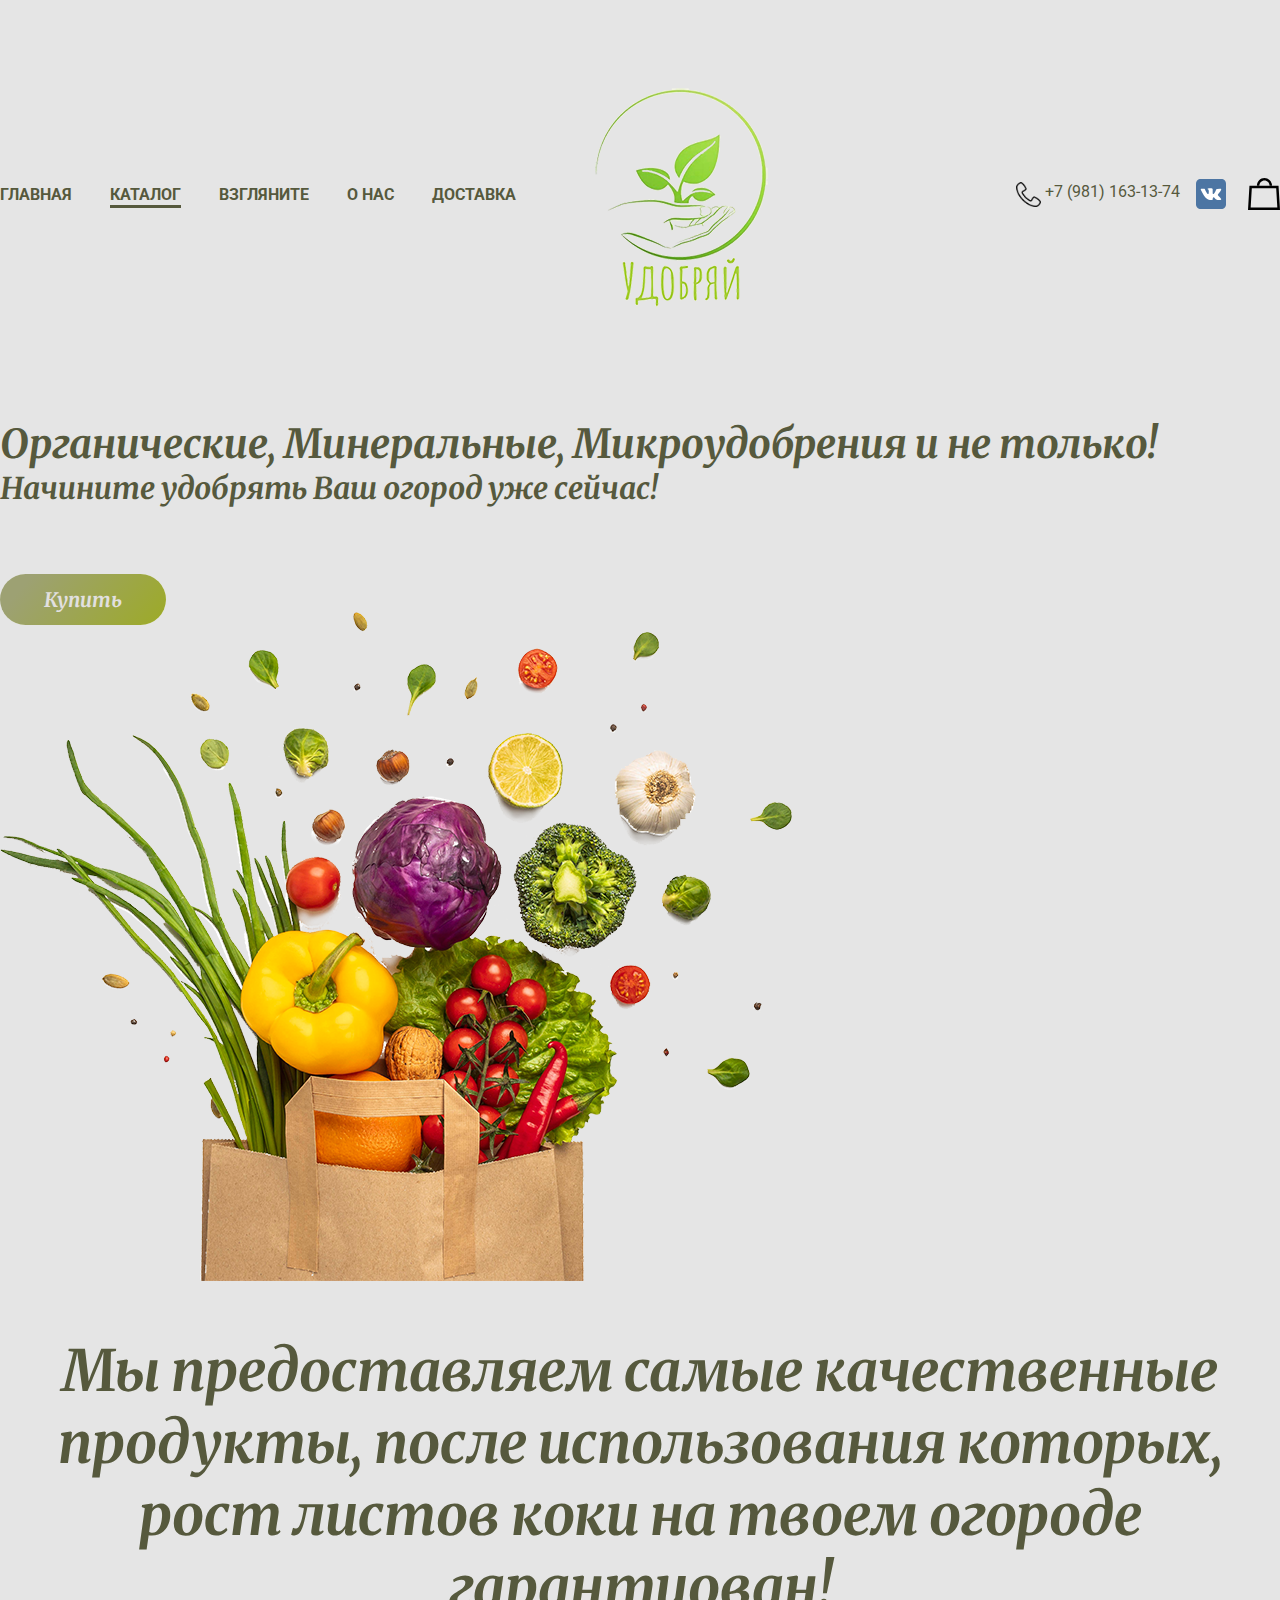
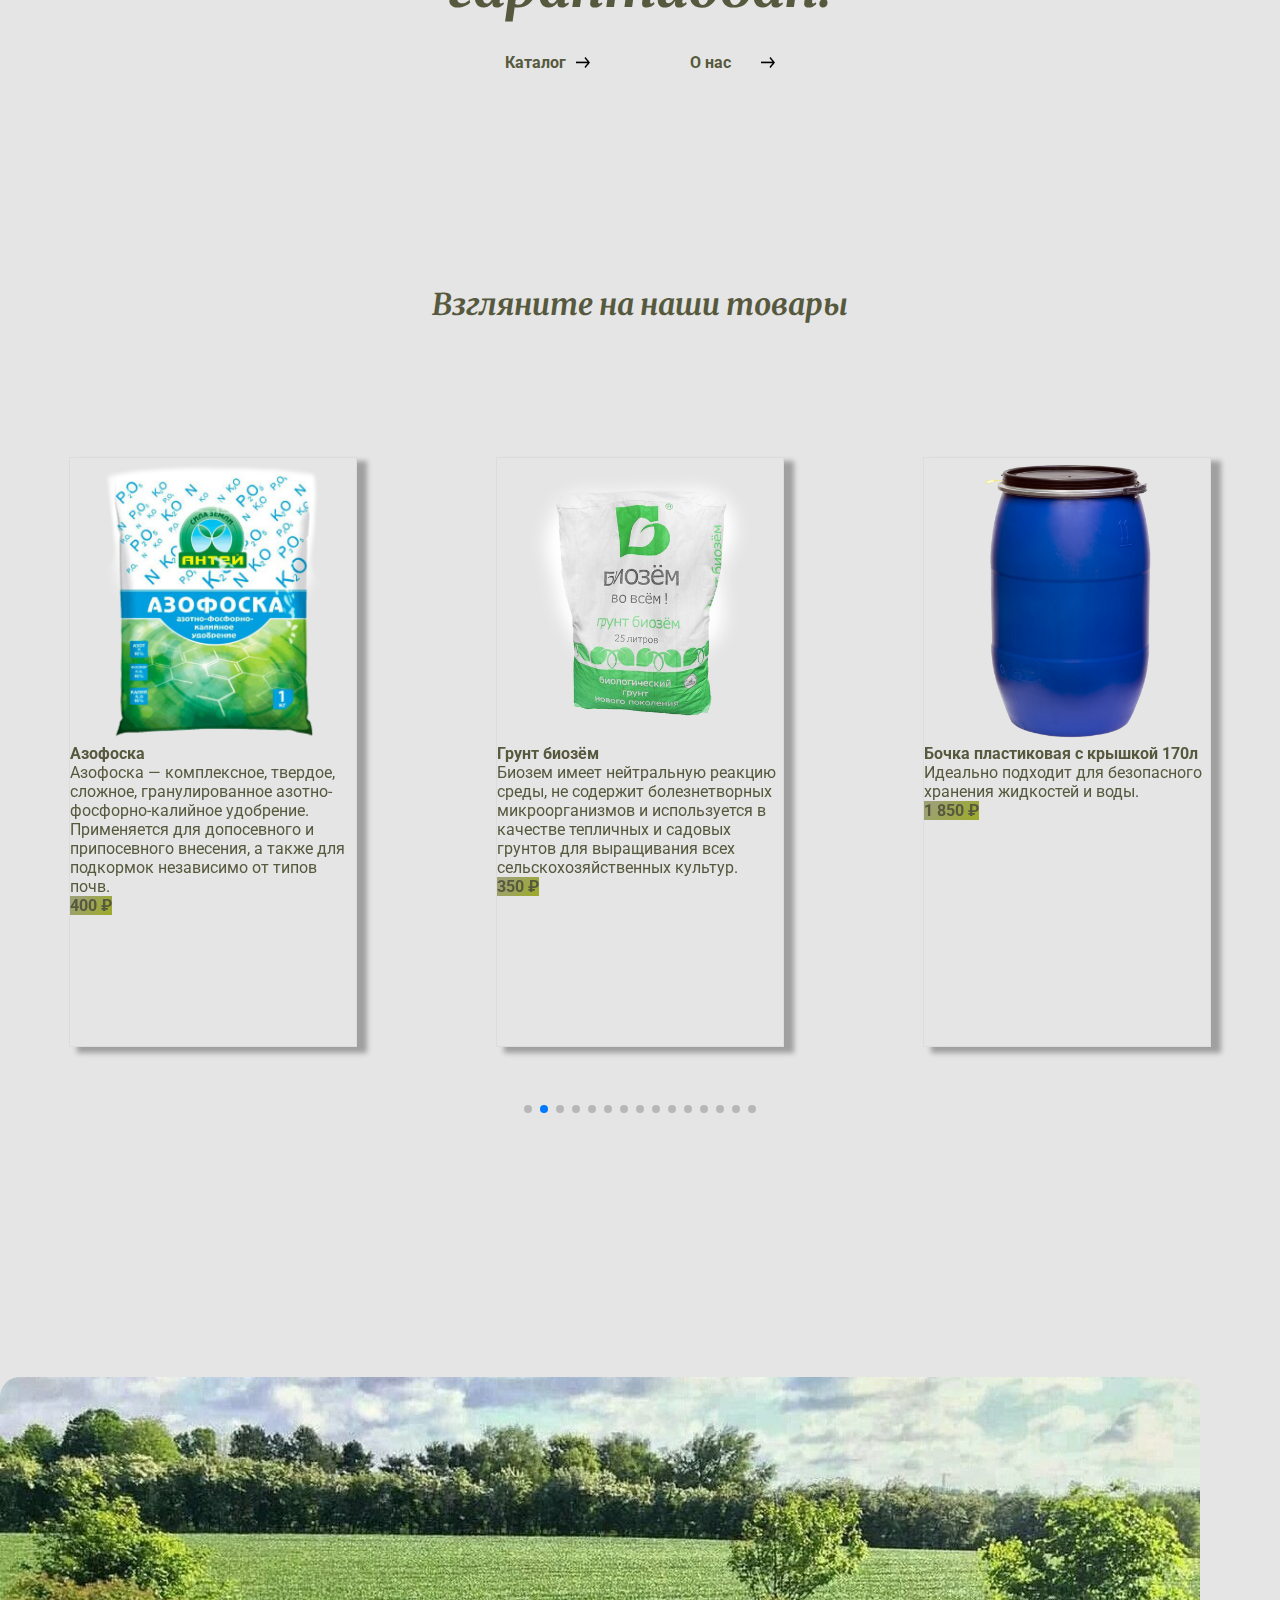
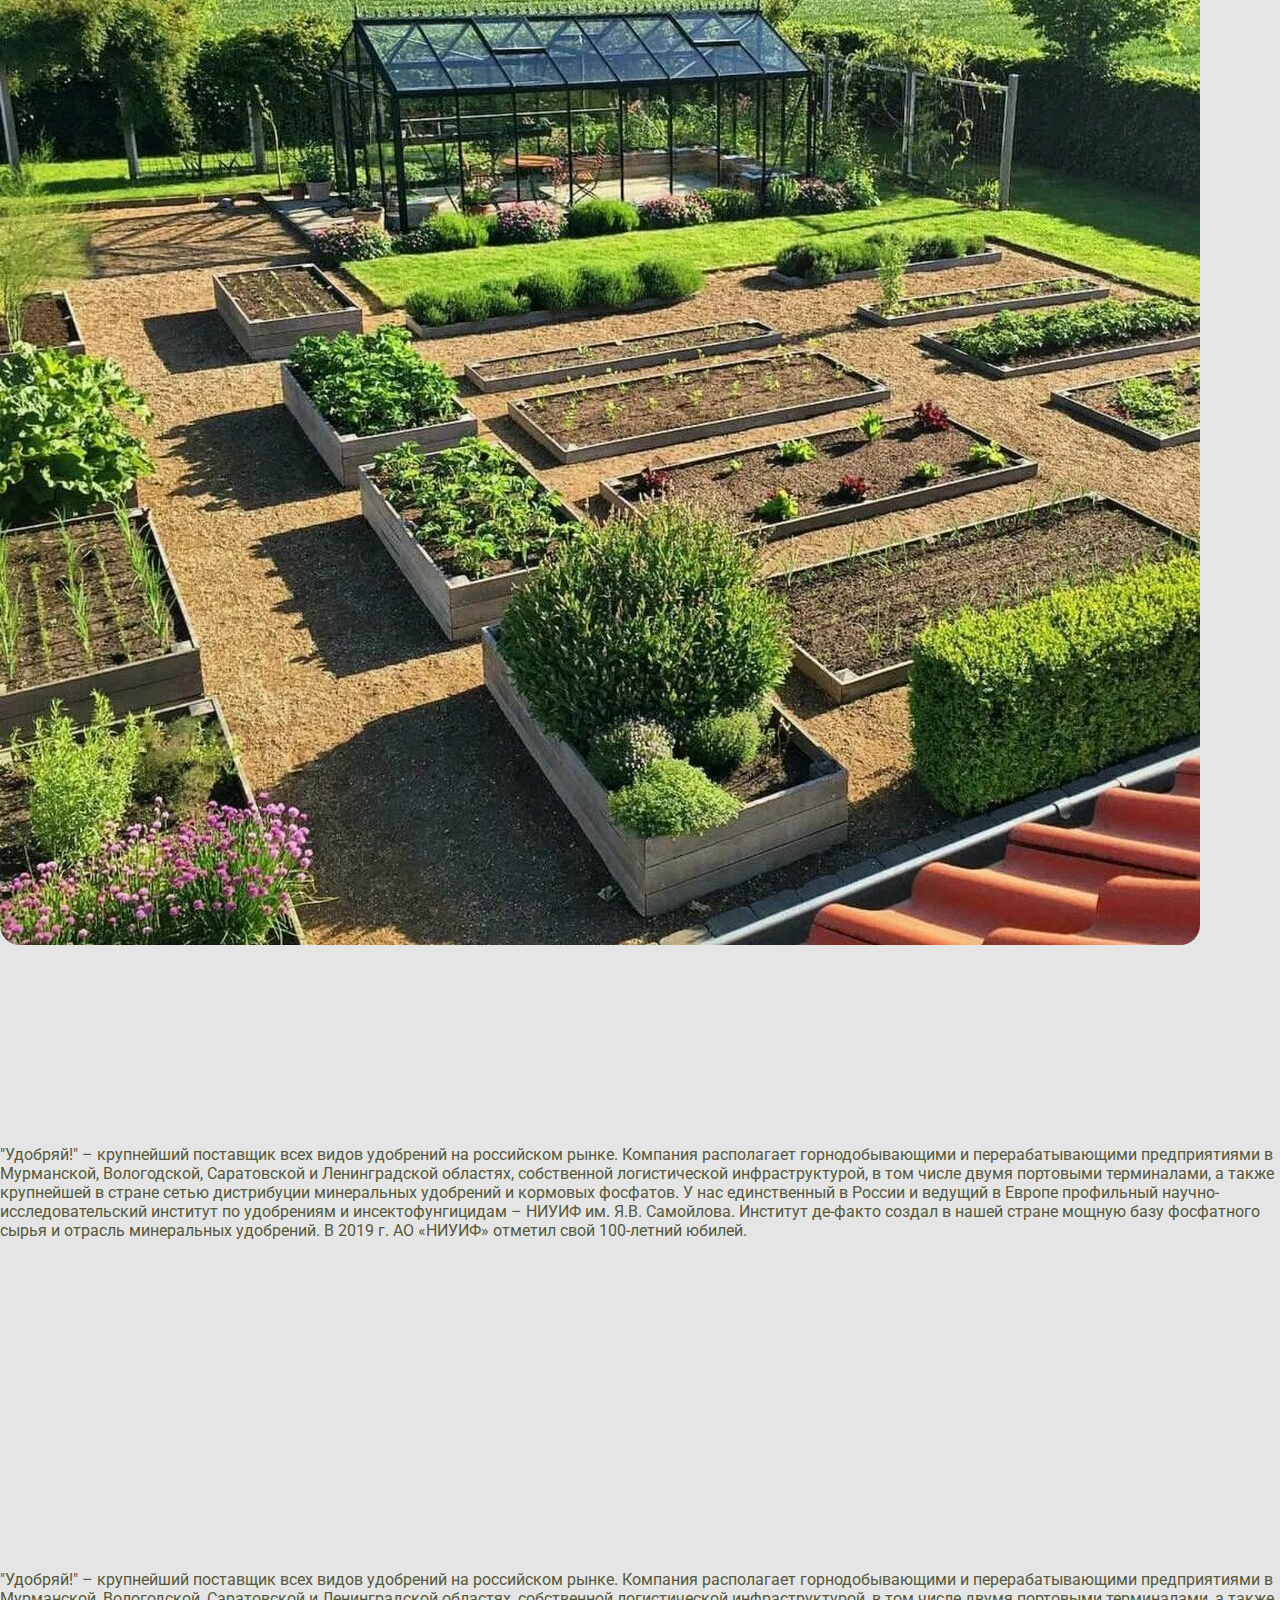
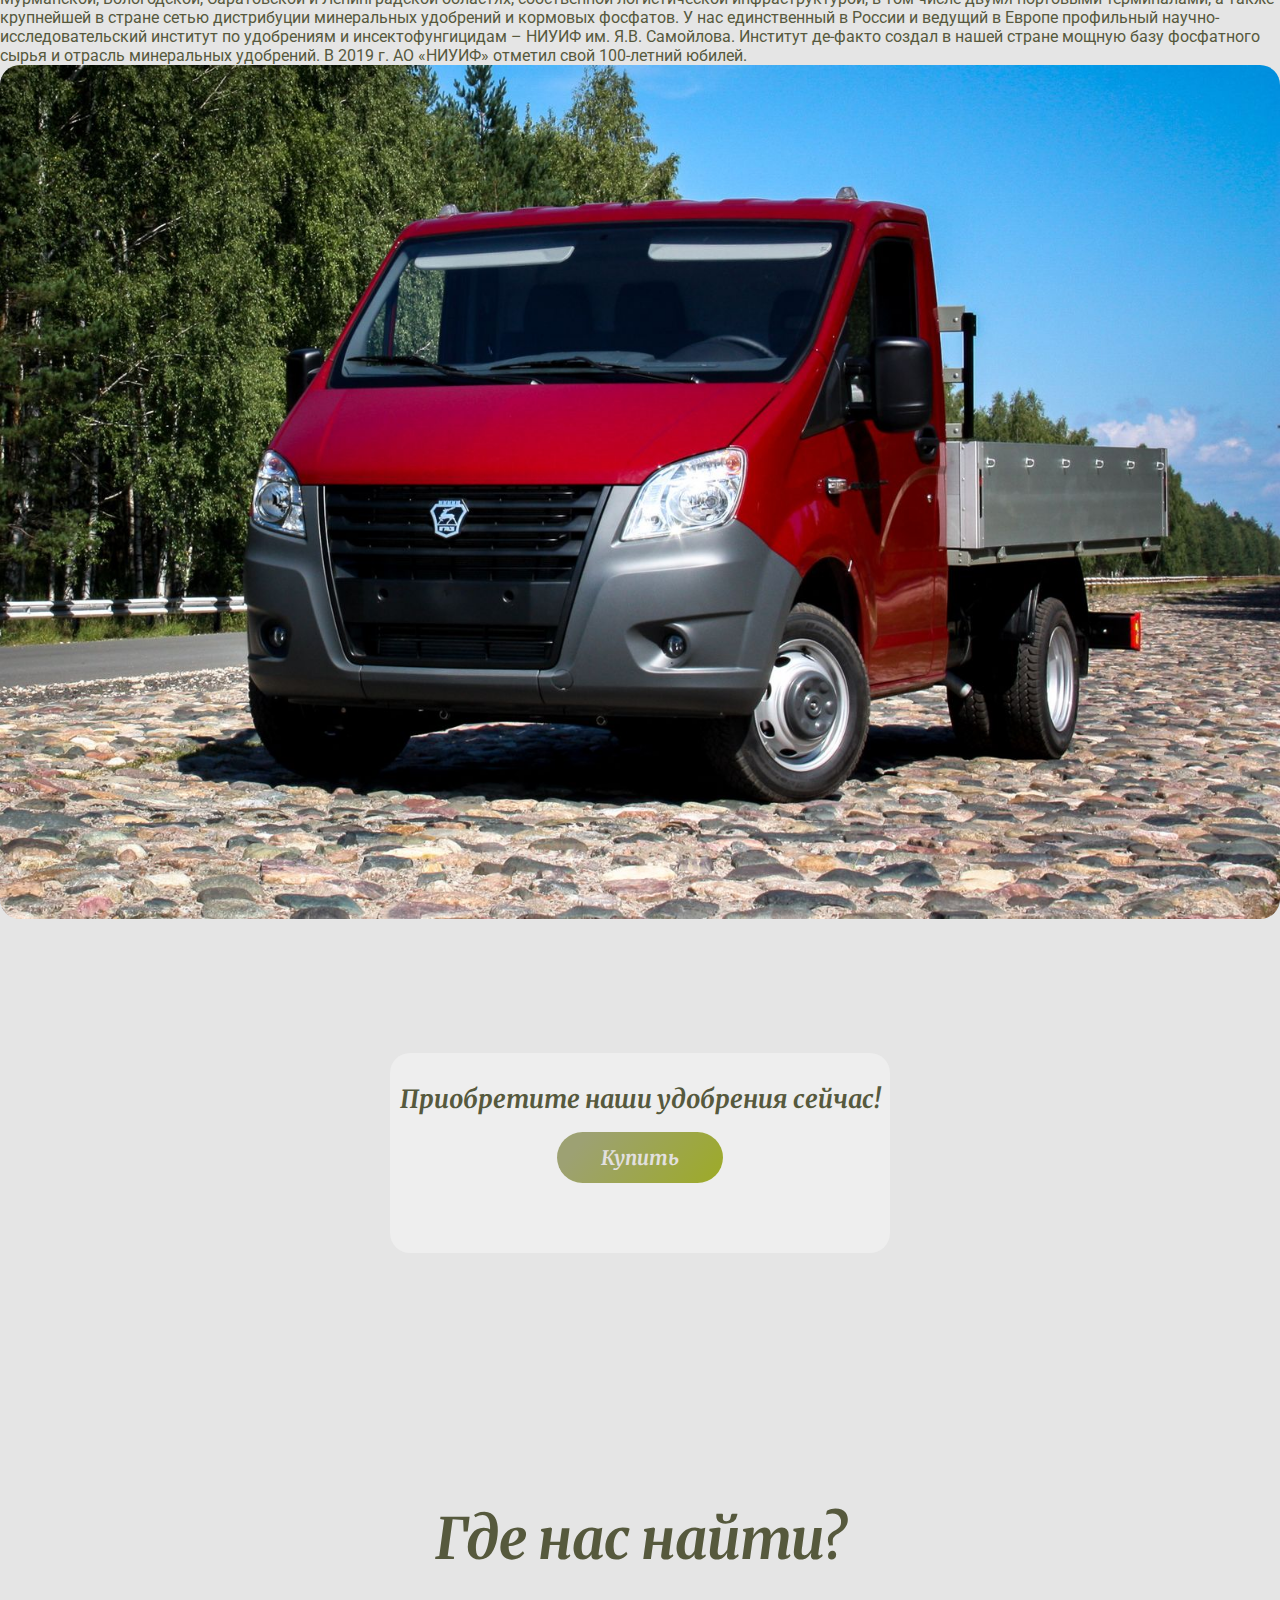
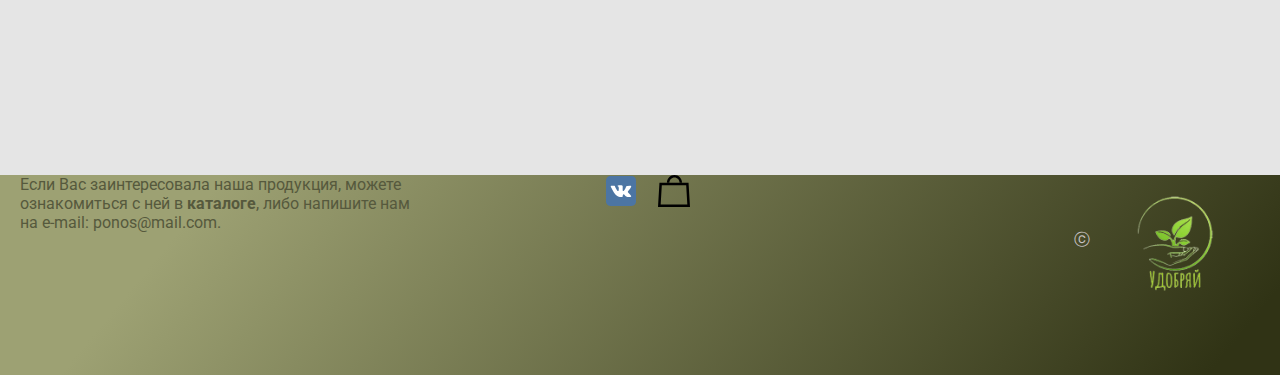
==== index.html @ fef89acd "qq" ====
<!DOCTYPE html>
<html lang="ru">

<head>
  <meta charset="UTF-8">
  <meta http-equiv="X-UA-Compatible" content="IE=edge">
  <meta name="viewport" content="width=device-width, initial-scale=1.0">
  <title>Удобряй - доставка удобрений по Лен Области и СПб</title>
  <link rel="icon" href="./img/header/logo.png">
  <link href="https://cdn.jsdelivr.net/npm/bootstrap@5.2.0/dist/css/bootstrap.min.css" rel="stylesheet"
    integrity="sha384-gH2yIJqKdNHPEq0n4Mqa/HGKIhSkIHeL5AyhkYV8i59U5AR6csBvApHHNl/vI1Bx" crossorigin="anonymous">
  <link rel="stylesheet" href="./css/main.css">
  <link rel="stylesheet" href="./css/reset.css">
  <link rel="stylesheet" href="https://cdn.jsdelivr.net/npm/swiper@8/swiper-bundle.min.css" />
  <script src="https://cdn.jsdelivr.net/npm/bootstrap@5.2.0/dist/js/bootstrap.bundle.min.js"
    integrity="sha384-A3rJD856KowSb7dwlZdYEkO39Gagi7vIsF0jrRAoQmDKKtQBHUuLZ9AsSv4jD4Xa" crossorigin="anonymous"
    defer></script>
  <script src="https://cdn.jsdelivr.net/npm/swiper@8/swiper-bundle.min.js" defer></script>
  <script src="./js/script.js" defer></script>
  <script src="./js/humb.js" defer></script>



</head>

<body>
  <div class="popup" id="popup">
    <div class="pop__menu">
      <!--  eto pizdec)) -->
      <div class="n1">
        <a href="./index.html">ГЛАВНАЯ</a>
      </div>
      <div class="n2">
        <a href="./katalog.html" class="active">КАТАЛОГ</a>
      </div>
      <div class="n3">
        <a href="#watch_s">ВЗГЛЯНИТЕ</a>
      </div>
      <div class="n4">
        <a href="#about_s">О НАС</a>
      </div>
      <div class="n5">
        <a href="#dostavka_s">ДОСТАВКА</a>
      </div>
    </div>
  </div>
  <header class="header">
    <div class="container">
      <button class="nav__toogle" id="hamb">
        <div class="menu-icon-wrapper">
          <div class="menu-icon"></div>
        </div>
      </button>
      <div class="nagat__pannel">
        <nav class="navi navi2" id="navi">
          <div class="n1">
            <a href="./index.html">ГЛАВНАЯ</a>
          </div>
          <div class="n2">
            <a href="./katalog.html" class="active">КАТАЛОГ</a>
          </div>
          <div class="n3">
            <a href="#watch_s">ВЗГЛЯНИТЕ</a>
          </div>
          <div class="n4">
            <a href="#about_s">О НАС</a>
          </div>
          <div class="n5">
            <a href="#dostavka_s">ДОСТАВКА</a>
          </div>
        </nav>
        <div class="logo2">
          <img src="./img/header/logo.png" alt="" class="logo">
        </div>
        <div class="phone">
          
          <img src="./img/header/phone.png" alt="" class="phone__img">
        
        <span class="numb">
          +7 (981) 163-13-74
          </span>
        </div>
        <div class="img">
          <div class="i">
            <a href="https://vk.com/sadovod147" target="_blank"><img src="./img/header/VK.com-logo.svg" alt=""
                class="vk"></a>
          </div>
          <div class="i1">
            <a href="./katalog.html"><img src="./img/header/Group2.svg" alt=""></a>
          </div>
        </div>
      </div>
      <div class="logo2 ">
        <img src="./img/header/logo.png" alt="" class="logo5">
      </div>
    </div>


    <section>
      <div class="container">
        <div class="row">
          <div class="col-lg-6">
            <div class="form__buy form__buy3">
              <p class="shop">Органические, Минеральные, Микроудобрения и не только!</p>
              <p class="shop__text">Начините удобрять Ваш огород уже сейчас!</p>
              <div class="buy3 mob__buy">
                <a href="./katalog.html" class="buy">Купить</a>
              </div>
            </div>
          </div>
          <div class="col-lg-6">
            <img src="./img/header/corzina.png" alt="" class="bgr">
          </div>
        </div>
      </div>
    </section>
  </header>

  <section>
    <div class="container">
      <div class="row">
        <div class="main">
          <div class="main__text main__text2">
            Мы предоставляем самые качественные продукты, после использования которых, рост листов
            коки на твоем огороде гарантиован!
          </div>
          <div class="before__text">
            <a href="./katalog.html">
              <p class="katalog katalog2">Каталог</p>
            </a>
            <a href="#about_s">
              <p class="about__text about__text2">О нас</p>
            </a>
          </div>
        </div>
      </div>
    </div>
  </section>
  <div class="trava">
    <img src="./img/shop/fon.png" alt="" class="fon">
    
  </div>

  <img src="./img/shop/fon2.png" alt="" class="fon2">
  <section>
    <div class="container">
      <div class="row">
        <div class="shop__tovary" id="watch_s">
          <p class="smotry smotry2">Взгляните на наши товары</p>
        </div>
      </div>
    </div>
    </div>
  </section>
  <section>
    <div class="container">
      <div class="row">
        <div class="slider slider2">
          <div class="swiper">
            <div class="swiper-wrapper">
              <div class="swiper-slide">
                <div class="card" style="width: 18rem;">
                  <img src="./img/shop/azafosca.png" class="card-img-top" alt="...">
                  <div class="card-body">
                    <h5 class="card-title">Азофоска</h5>
                    <p class="card-text">Азофоска — комплексное, твердое, сложное, гранулированное
                      азотно-фосфорно-калийное удобрение. Применяется для допосевного и припосевного внесения, а также
                      для подкормок независимо от типов почв.</p>
                    <a href="#" class="btn btn-primary">400 ₽</a>
                  </div>
                </div>

              </div>
              <div class="swiper-slide">
                <div class="card" style="width: 18rem;">
                  <img src="./img/shop/biozem.png" class="card-img-top" alt="...">
                  <div class="card-body">
                    <h5 class="card-title">Грунт биозём</h5>
                    <p class="card-text">Биозем имеет нейтральную реакцию среды, не содержит болезнетворных
                      микроорганизмов и используется в качестве тепличных и садовых грунтов для выращивания всех
                      сельскохозяйственных культур.</p>
                    <a href="#" class="btn btn-primary">350 ₽</a>
                  </div>
                </div>

              </div>
              <div class="swiper-slide">
                <div class="card" style="width: 18rem;">
                  <img src="./img/shop/bochka.png" class="card-img-top" alt="...">
                  <div class="card-body">
                    <h5 class="card-title">Бочка пластиковая с крышкой 170л</h5>
                    <p class="card-text">Идеально подходит для безопасного хранения жидкостей и воды.</p>
                    <a href="#" class="btn btn-primary">1 850 ₽</a>
                  </div>
                </div>

              </div>
              <div class="swiper-slide">
                <div class="card" style="width: 18rem;">
                  <img src="./img/shop/bochka.png" class="card-img-top" alt="...">
                  <div class="card-body">
                    <h5 class="card-title">Бочка пластиковая с крышкой 220л</h5>
                    <p class="card-text">Идеально подходит для безопасного хранения жидкостей и воды.</p>
                    <a href="#" class="btn btn-primary">2 200 ₽</a>
                  </div>
                </div>

              </div>
              <div class="swiper-slide">
                <div class="card" style="width: 18rem;">
                  <img src="./img/shop/drova.png" class="card-img-top" alt="...">
                  <div class="card-body">
                    <h5 class="card-title">Дрова</h5>
                    <p class="card-text">В услугу входит укладка товара в поленницу, по предварительной
                      договоренности. <br> <br></p>
                    <a href="#" class="btn btn-primary">350 ₽</a>
                  </div>
                </div>
              </div>
              <div class="swiper-slide">
                <div class="card" style="width: 18rem;">
                  <img src="./img/shop/opilki.png" class="card-img-top" alt="...">
                  <div class="card-body">
                    <h5 class="card-title">Опилки</h5>
                    <p class="card-text">Продукт произведен из стружки экологически чистых пород деревьев. <br> <br>
                    </p>
                    <a href="#" class="btn btn-primary">100 ₽</a>
                  </div>
                </div>
              </div>
              <div class="swiper-slide">
                <div class="card" style="width: 18rem;">
                  <img src="./img/shop/osen.png" class="card-img-top" alt="...">
                  <div class="card-body">
                    <h5 class="card-title">Фосфорно-калийное удобрение</h5>
                    <p class="card-text">Минеральные фосфорные калийные удобрения играют ведущую роль в росте и
                      плодоношении растений. </p>
                    <a href="#" class="btn btn-primary">350 ₽</a>
                  </div>
                </div>
              </div>
              <div class="swiper-slide">
                <div class="card" style="width: 18rem;">
                  <img src="./img/shop/fosfat.png" class="card-img-top" alt="...">
                  <div class="card-body">
                    <h5 class="card-title">Суперфосфат</h5>
                    <p class="card-text">Удобрение содержит гипс и другие примеси.
                      Благодаря удобрению почвы суперфосфатом можно получить хороший урожай огурцов и томатов,
                      картофеля, а также плодов и ягод.</p>
                    <a href="#" class="btn btn-primary">400 ₽</a>
                  </div>
                </div>
              </div>
              <div class="swiper-slide">
                <div class="card" style="width: 18rem;">
                  <img src="./img/shop/muka.png" class="card-img-top" alt="...">
                  <div class="card-body">
                    <h5 class="card-title">Доломитовая мука</h5>
                    <p class="card-text">Доломитовая мука — состоящая из кристаллов доломита рыхлая или сыпучая масса,
                      применяемая в сельском хозяйстве для известкования почв. <br> <br></p>
                    <a href="#" class="btn btn-primary">340 ₽</a>
                  </div>
                </div>

              </div>

              <div class="swiper-slide">
                <div class="card" style="width: 18rem;">
                  <img src="./img/shop/pomet.png" class="card-img-top" alt="...">
                  <div class="card-body">
                    <h5 class="card-title">Куриный помёт в гранулах</h5>
                    <p class="card-text">Куриный помёт в гранулах является комплексным универсальным органическим
                      удобрением. Это натуральное и очень эффективное удобрение, содержащее множество макро- и
                      микроэлементов.</p>
                    <a href="#" class="btn btn-primary">300 ₽</a>
                  </div>
                </div>

              </div>
              <div class="swiper-slide">
                <div class="card" style="width: 18rem;">
                  <img src="./img/shop/torf.png" class="card-img-top" alt="...">
                  <div class="card-body">
                    <h5 class="card-title">Торф верховой</h5>
                    <p class="card-text">Верховой торф
                      Образуется в результате разложения мха-сфагнума, сосны или пушицы при участии влаги. Такой торф
                      полезен для мульчирования грунта – поверхностного покрытия почвы с целью улучшения ее свойств.
                    </p>
                    <a href="#" class="btn btn-primary">1 800 ₽</a>
                  </div>
                </div>

              </div>
              <div class="swiper-slide">
                <div class="card" style="width: 18rem;">
                  <img src="./img/shop/zemlya.png" class="card-img-top" alt="...">
                  <div class="card-body">
                    <h5 class="card-title">Земля садовая</h5>
                    <p class="card-text">Садовая земля применяется как готовая основа для выращивания рассады овощных,
                      цветочных культур, как заменитель дерновой земли при заправке гряд, клумб, посадке ягодных
                      кустарников и плодовых деревьев.</p>
                    <a href="#" class="btn btn-primary">300 ₽</a>
                  </div>
                </div>

              </div>

              <div class="swiper-slide">
                <div class="card" style="width: 18rem;">
                  <img src="./img/shop/karam.png" class="card-img-top" alt="...">
                  <div class="card-body">
                    <h5 class="card-title">Карбамид</h5>
                    <p class="card-text">Карбамид очень концентрирован, в его составе содержится около 45% азота.
                      Используется в качестве подкормки
                      для сельскохозяйственных растений в нейтральных почвах мочевина. <br> <br></p>
                    <a href="#" class="btn btn-primary">400 ₽</a>
                  </div>
                </div>

              </div>

              <div class="swiper-slide">
                <div class="card" style="width: 18rem;">
                  <img src="./img/shop/govno.png" class="card-img-top" alt="...">
                  <div class="card-body">
                    <h5 class="card-title">Новоз коровий</h5>
                    <p class="card-text">Карбамид очень концентрирован, в его составе содержится около 45% азота.
                      Используется в качестве подкормки
                      для сельскохозяйственных растений в нейтральных почвах мочевина. <br> <br></p>
                    <a href="#" class="btn btn-primary">400 ₽</a>
                  </div>
                </div>

              </div>

              <div class="swiper-slide">
                <div class="card" style="width: 18rem;">
                  <img src="./img/shop/govno.png" class="card-img-top" alt="...">
                  <div class="card-body">
                    <h5 class="card-title">Новоз конский</h5>
                    <p class="card-text">Карбамид очень концентрирован, в его составе содержится около 45% азота.
                      Используется в качестве подкормки
                      для сельскохозяйственных растений в нейтральных почвах мочевина. <br> <br></p>
                    <a href="#" class="btn btn-primary">400 ₽</a>
                  </div>
                </div>

              </div>
            </div>
            <div class="swiper-pagination"></div>
          </div>
        </div>
      </div>
    </div>
  </section>
  <section>
    <div class="container about__us">
      <div class="row gx-5">
        <div class="col-lg-6">
          <img src="./img/about/ogorod.jpeg" alt="" class="ogorod">
        </div>
        <div class="col-lg-6 right__cont text-center" id="about_s">
          <p class="onas ">"Удобряй!" – крупнейший поставщик всех видов удобрений на российском рынке. Компания
            располагает горнодобывающими и перерабатывающими предприятиями в Мурманской, Вологодской, Саратовской и
            Ленинградской областях, собственной логистической инфраструктурой, в том числе двумя портовыми
            терминалами, а также крупнейшей в стране сетью дистрибуции минеральных удобрений и кормовых фосфатов. У
            нас единственный в России и ведущий в Европе профильный научно-исследовательский институт по удобрениям
            и инсектофунгицидам – НИУИФ им. Я.В. Самойлова. Институт де-факто создал в нашей стране мощную базу
            фосфатного сырья и отрасль минеральных удобрений. В 2019 г. АО «НИУИФ» отметил свой 100-летний юбилей.
          </p>
        </div>
      </div>
    </div>
  </section>

  <section>
    <div class="container gx-5 dostavka" id="dostavka_s">
      <div class="row gx-5">
        <div class=" col-lg-6 ">
          <p class="dostavka__text text-center left__cont2">"Удобряй!" – крупнейший поставщик всех видов удобрений на российском
            рынке. Компания
            располагает горнодобывающими и перерабатывающими предприятиями в Мурманской, Вологодской, Саратовской и
            Ленинградской областях, собственной логистической инфраструктурой, в том числе двумя портовыми
            терминалами, а также крупнейшей в стране сетью дистрибуции минеральных удобрений и кормовых фосфатов. У
            нас единственный в России и ведущий в Европе профильный научно-исследовательский институт по удобрениям
            и инсектофунгицидам – НИУИФ им. Я.В. Самойлова. Институт де-факто создал в нашей стране мощную базу
            фосфатного сырья и отрасль минеральных удобрений. В 2019 г. АО «НИУИФ» отметил свой 100-летний юбилей.
          </p>
        </div>
        <div class=" col-lg-6 ">
          <img src="./img/dostavka/gazel.jpg" alt="" class="gazel ">
        </div>

      </div>
    </div>
  </section>
  <section>
    <div class="container">
      <div class="row">

        <div class="form__buy2 form__buy4">
          <p class="shop2">Приобретите наши удобрения сейчас!</p>
          <div class="buy4">
            <a href="./katalog.html" class="buy2">Купить</a>
          </div>
        </div>
      </div>
    </div>
  </section>

  <section>
    <div class="container gx-5 dostavka" id="dostavka_s">
      <div class="row">
      <div class="main__text main__text2 pb-5">Где нас найти? </div>
  
  <script type="text/javascript" charset="utf-8" async src="https://api-maps.yandex.ru/services/constructor/1.0/js/?um=constructor%3Aaf509735b583e927495c60a6ef9284cd6ed885f6a0292cc5d0a663de4274f9ad&amp;width=1280&amp;height=500&amp;lang=ru_RU&amp;scroll=true"></script>

      </div>
    </div>
  </section>

 
  <footer>
    <div class="footer">
      <div class="row">
        <div class="footer__text">
          <div class="footer__left footer__left2">
            Если Вас заинтересовала наша продукция, можете ознакомиться с ней в <a href="./katalog.html"
              class="katalog__footer"><span>каталоге</span></a>, либо напишите
            нам на e-mail: <span type="email"> ponos@mail.com.</span>
          </div>

          <div class="footer__center">

            <div class="img__footer">
              <div class="i">
                <a href="https://vk.com/sadovod147" target="_blank"><img src="./img/header/VK.com-logo.svg" alt="" class="vk"></a>
              </div>
              <div class="i1">
                <button><img src="./img/header/Group2.svg" alt=""></button>
              </div>
            </div>
          </div>

          <div class="footer__right">
            <span class="c logo2">ⓒ</span>
            <div class="logo__footer logo2">
              <img src="./img/header/logo.png" alt="" class="">
            </div>
          </div>
        </div>
      </div>
    </div>
  </footer>

  <script src="https://unpkg.com/scrollreveal"></script>
</body>

</html>
---- css/main.css ----
/* @import './css/reset.css'; */
@import url('https://fonts.googleapis.com/css2?family=Jost&family=Roboto:ital,wght@0,400;0,700;1,500&family=Ubuntu:ital,wght@1,500&display=swap');
@import url('https://fonts.googleapis.com/css2?family=Merriweather:ital,wght@1,700&display=swap');

body {
    background: #E5E5E5;
    font-family: 'Roboto', sans-serif ;
    color: #56593D;
    font-weight: 400;
    
    
}

.header {
   
    overflow: hidden;
}

.container {
   max-width: 1330px;
   padding-top: 54px;
   position: relative;
}

.nagat__pannel {
    display: flex;
    justify-content: space-between;
    align-items: center;
    position: relative;
}




.logo {
    
    padding-right: 170px;
    
    
}

.navi {
    display: flex;
    column-gap: 38px;
    
   
    
}

a {
    font-family: 'Roboto', sans-serif;
    color: #56593D;
    font-weight: 700;
    font-size: 16px;
    transition: 0.2s ease;
}

a:hover {
    color: #56593d80;
    transition: 0.2s ease;
}

.img {
    display: flex;
    column-gap: 21px; 
}


.vk {
    width: 32px;
    transition: 0.3s ease;
}

.vk:hover {
    transition: 0.3s ease;
    transform: rotate(-360deg);
}

.phone__img {
    width: 25px;
    transition: 0.3s ease;
}

.phone__img:hover {
    transition: 0.3s ease;
    transform: rotate(-360deg);
}



.form__buy {
    padding-top: 50px;
 
}

.shop {
    font-size: 40px;
    font-weight: 700;
    font-family: 'Merriweather', serif;
    font-weight: 700;
    font-style: italic;
}

.shop__text {
    font-size: 30px;
    font-weight: 700;
    font-family: 'Merriweather', serif;
    font-weight: 700;
    font-style: italic;
}

.buy {
    
    background: linear-gradient(129.54deg, #9da173 15.57%, #9daa2b 95.03%), #FFFFFF;
    border-radius: 100px;
    padding: 13px 44px;
    font-size: 20px;
   
    color: #e2e0e0;
    font-family: 'Merriweather', serif;
    font-weight: 700;
    font-style: italic;
    ;
}



.buy3 {
    margin-top: 80px;
}


.main {
   
}

.main__text {
    text-align: center;
    font-size: 57px;
    margin: 0 auto; 
    font-family: 'Merriweather', serif;
    font-weight: 700;
    font-style: italic;
}

.before__text {
    padding-top: 30px;
    display: flex;
    justify-content: center;
    column-gap: 100px;
    margin: 0 auto;
    position: relative;
   
}

.katalog {
    font-size: 16px;
    background: url(../img/section/arrow.png) no-repeat right;
    width: 85px;
    
}

.about__text {
    font-size: 16px;
    background: url(../img/section/arrow.png) no-repeat right;
    width: 85px;
}

.n2 {
    text-decoration: underline;
    text-underline-offset: 5px;
    text-decoration-thickness: 3px;
    
}

.shop__tovary {
    scroll-behavior: smooth;
}

.before__text a:hover {
    text-decoration: underline;
    text-underline-offset: 5px;
    text-decoration-thickness: 3px;
}

.smotry {
    font-family: 'Merriweather', serif;
    font-weight: 700;
    font-style: italic;
    padding-top: 100px;
    text-align: center;
    font-size: 30px;
}

.swiper {
   
    height: 750px;
  }

.slider img {
    width: auto;
    height: 286px;
    
}

.slider {
   
}

.swiper-slide {
    
    display: -webkit-box;
        display: -ms-flexbox;
        display: -webkit-flex;
        display: flex;
        -webkit-box-pack: center;
        -ms-flex-pack: center;
        -webkit-justify-content: center;
        justify-content: center;
        -webkit-box-align: center;
        -ms-flex-align: center;
        -webkit-align-items: center;
        align-items: center;
}

.about__us {
   padding-top: 250px;
   
    overflow-x: hidden;
}

.left__cont {
    
}

.right__cont {
    scroll-behavior: smooth;
    padding-top: 200px;
    
}

.onas{
    
}

.ogorod {
    border-radius: 20px;
    
}

.dostavka {
    overflow-x: hidden;
    
    padding-top: 250px;
    scroll-behavior: smooth;
}


.left__cont2 {
    
    padding-top: 80px;
}
.right__cont2 {
   
    
}

.dostavka__text {
    
}

.gazel {
    border-radius: 20px;
    width: auto;
}

.form__buy2 {
    margin: 0 auto;
    background-color: rgba(255, 255, 255, 0.339);
    max-width: 500px;
    min-height: 200px;
    border-radius: 20px;
    margin-top: 80px;
    text-align: center;
    
}

.shop2 {
    font-size: 25px;
    font-family: 'Merriweather', serif;
    font-weight: 700;
    font-style: italic;
    padding-top: 30px;
    
}

.buy2 {
    background: linear-gradient(129.54deg, #9da173 15.57%, #9daa2b 95.03%), #FFFFFF;
    border-radius: 100px;
    padding: 13px 44px;
    font-size: 20px;
    font-family: 'Merriweather', serif;
    font-weight: 700;
    font-style: italic;
    color: #e2e0e0;
}

.buy4 {
    margin-top: 30px;
}

.card {
    box-shadow: 9px 5px 5px 1px rgba(9, 9, 9, 0.312);
    background: #E5E5E5;
    border: 1px solid rgba(0, 0, 0, 0.034);
    height: 590px;
   
}

.card-title {
    font-weight: 700;
}

.btn {
    background: linear-gradient(129.54deg, #9da173 15.57%, #9daa2b 95.03%), #FFFFFF;
    border: none;
   
}

.footer {
    margin-top: 200px;
    background: linear-gradient(129.54deg, #9da173 15.57%, #303315 95.03%), #FFFFFF;
    height: 200px;
    padding: 0 20px 0 20px;
    
}

.footer__text {
    display: flex;
    justify-content: space-between;
    margin-top: 50px;
}

.img__footer {
        display: flex;
        column-gap: 21px; 
}

.footer__left {
    max-width: 400px;
    
}

.footer__center {
    padding-right: 200px;
}

.footer__right {
    display: flex;
}

.katalog__footer:hover {
    text-decoration: underline;
    text-underline-offset: 5px;
    text-decoration-thickness: 3px;
}

.logo__footer {
    padding-top: 15px;
    padding-right: 20px;
    max-width: 150px;
}

.c {
    color: rgb(200, 195, 195);
    padding-right: 20px;
    padding-top: 55px;
    
}


.menu-icon-wrapper {
    
      width: 30px;
      height: 30px;
      display: none;
      justify-content: center;
      align-items: center;
      padding-top: 15px;
      
      
    }
    
    .menu-icon {
      position: relative;
      width: 30px;
      height: 3px;
      background-color: rgb(87, 128, 96);
    }
    
    .menu-icon::before {
      position: absolute;
      left: 0;
      top: -10px;
      content: '';
      width: 30px;
      height: 3px;
      background-color: rgb(87, 128, 96);
      transition: transform 0.15s ease-in, top 0.15s linear 0.15s;
    
    }
    
    .menu-icon::after {
      position: absolute;
      left: 0;
      top: 10px;
      content: '';
      width: 30px;
      height: 3px;
      background-color: rgb(87, 128, 96);
      transition: transform 0.15s ease-in, top 0.15s linear 0.15s;
    
    }
    
    .menu-icon.menu-icon-active {
      background-color: transparent;
    }
    
    .menu-icon.menu-icon-active::before {
      transform: rotate(45deg);
      top: 0;
      transition: top 0.15s linear, transform 0.15s ease-in 0.15s;
    }
    
    .menu-icon.menu-icon-active::after {
      transform: rotate(-45deg);
      top: 0;
      transition: top 0.15s linear, transform 0.15s ease-in 0.15s;
    }

    .logo5 {
        display: none;
    }

    .stop-scrolling {
        height: 100%;
        overflow-y: hidden;
      }

      .pop__menu {
        display: none; 
      }

      .fon2 {
        display: none;
        
    }

    .trava {
        margin-top: 40px;
    }

      
      

    

@media (max-width: 1000px) {
    .nagat__pannel {
        display: flex;
        justify-content: center;
        align-items: center;
        position: relative;
    }

    .navi {
        display: none;
    }

    .nav__toogle {
        z-index: 200;
        
    }
    
    .menu-icon-wrapper {
        
        position: fixed ;
        display: flex;
        z-index: 500;
      }

      .logo{
        
      }

      .bgr {
        padding-top: 100px;
      }

      .popup {
        position: fixed;
        transform: translateX(-100%);
        width: 100%;
        height: 100%;
        background-color: rgba(0, 0, 0, 0.932);
        z-index: 100;
        display: flex;
        transition: 0.7s;
      }

      .popup.open {
        transform: translateX(0);
      }

      .pop__menu {
        display: flex;
        flex-direction: column;
        margin: 0 auto;
        padding-top: 100px;
        
      }

      .pop__menu div {
        padding-top: 40px;
      }

      .pop__menu a {
        font-size: 40px;
      }
      .footer__center {
        display: none;
      }

      .right__cont {
        scroll-behavior: smooth;
        padding-top: 100px;
    }

    .dostavka {
        overflow-x: hidden;
        padding-top: 150px;
        scroll-behavior: smooth;
        
    }

    .left__cont2 {
        padding-bottom: 100px;

    }
}

@media (max-width: 600px) {
    .nagat__pannel {
        display: flex;
        justify-content: space-between;
        align-items: center;
        position: relative;
    }

    .logo {
        display: none;
    }

    .logo5 {
        display: flex;
        padding-top: 70px;
        margin: 0 auto; 
    } 
    
    .form__buy {
        padding-top: 10px;
     
    }
    
    .main__text {
        font-size: 35px;
    }
    .footer__left {
        width: 30%;
        height: auto;
        font-size: 10px;
    }

    .fon {
        display: none;
    }
    .fon2 {
        display: flex;
        margin-top: 60px;
    }
}
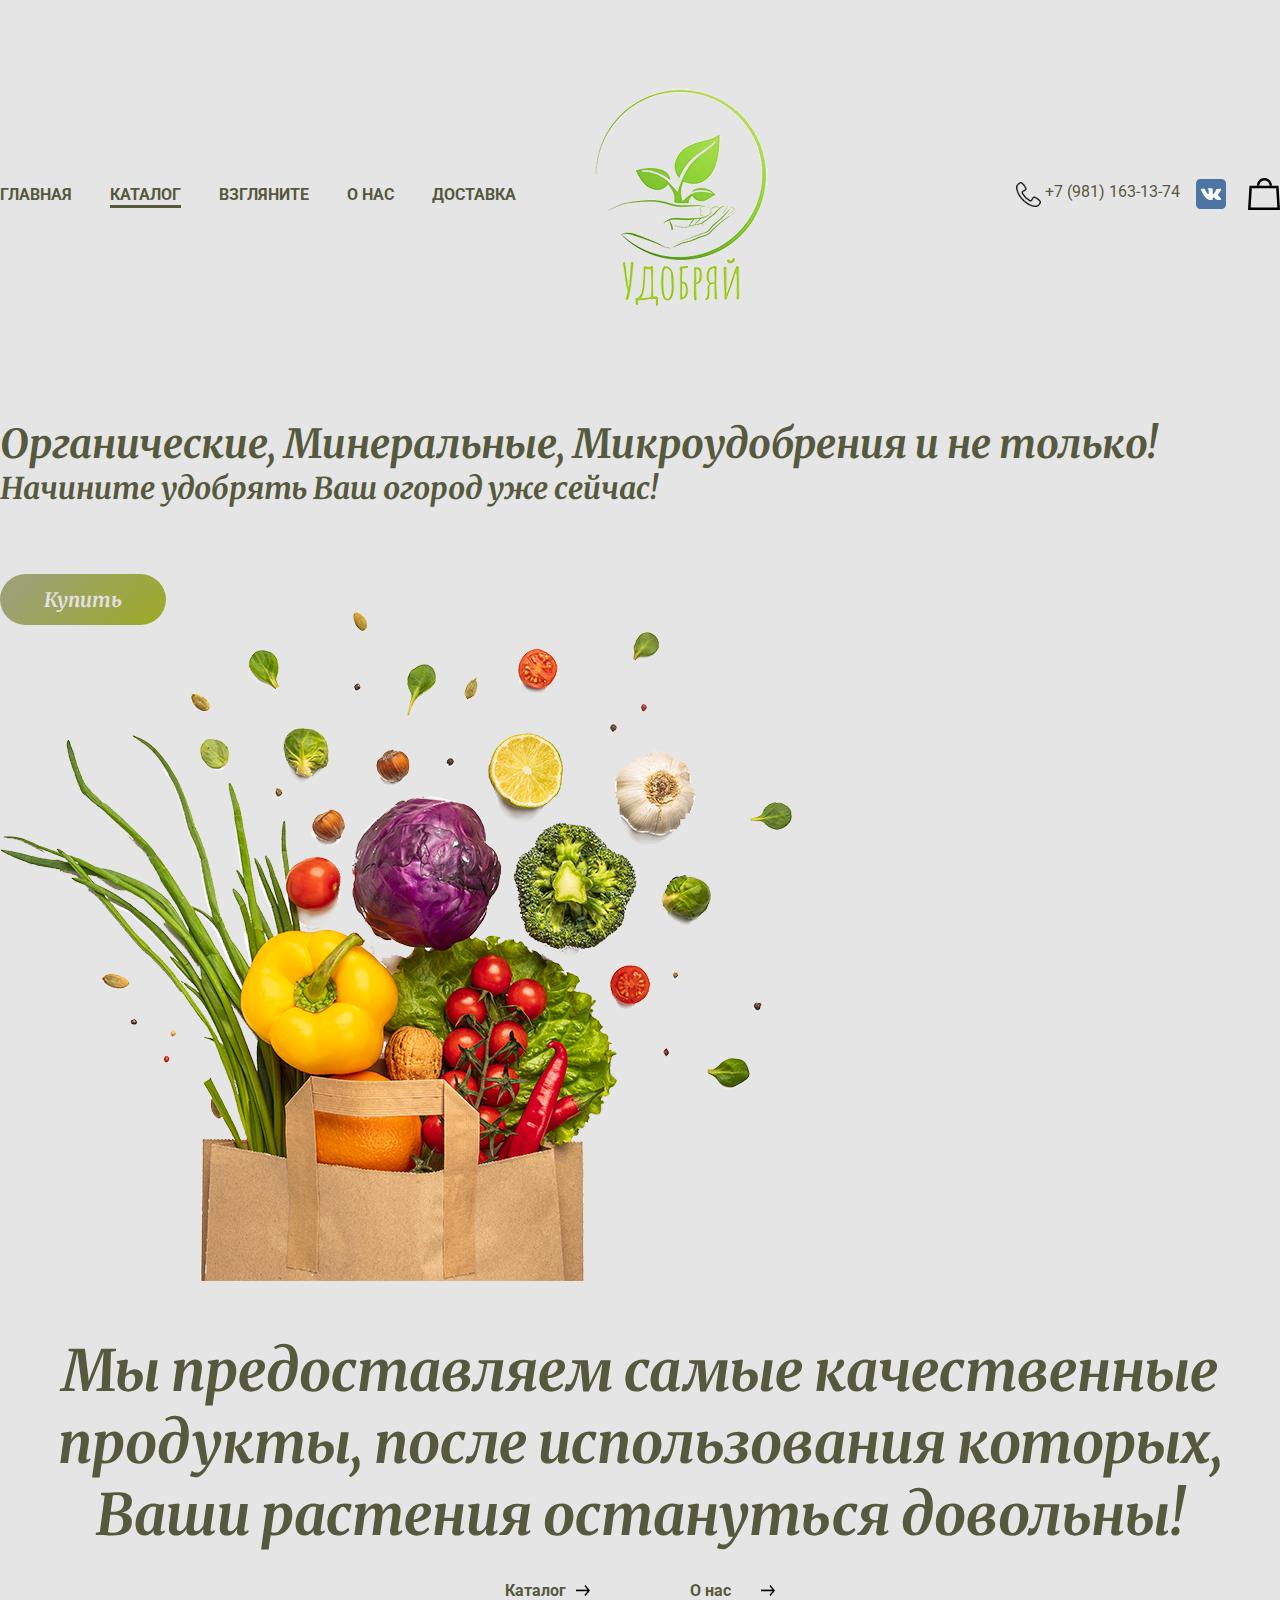
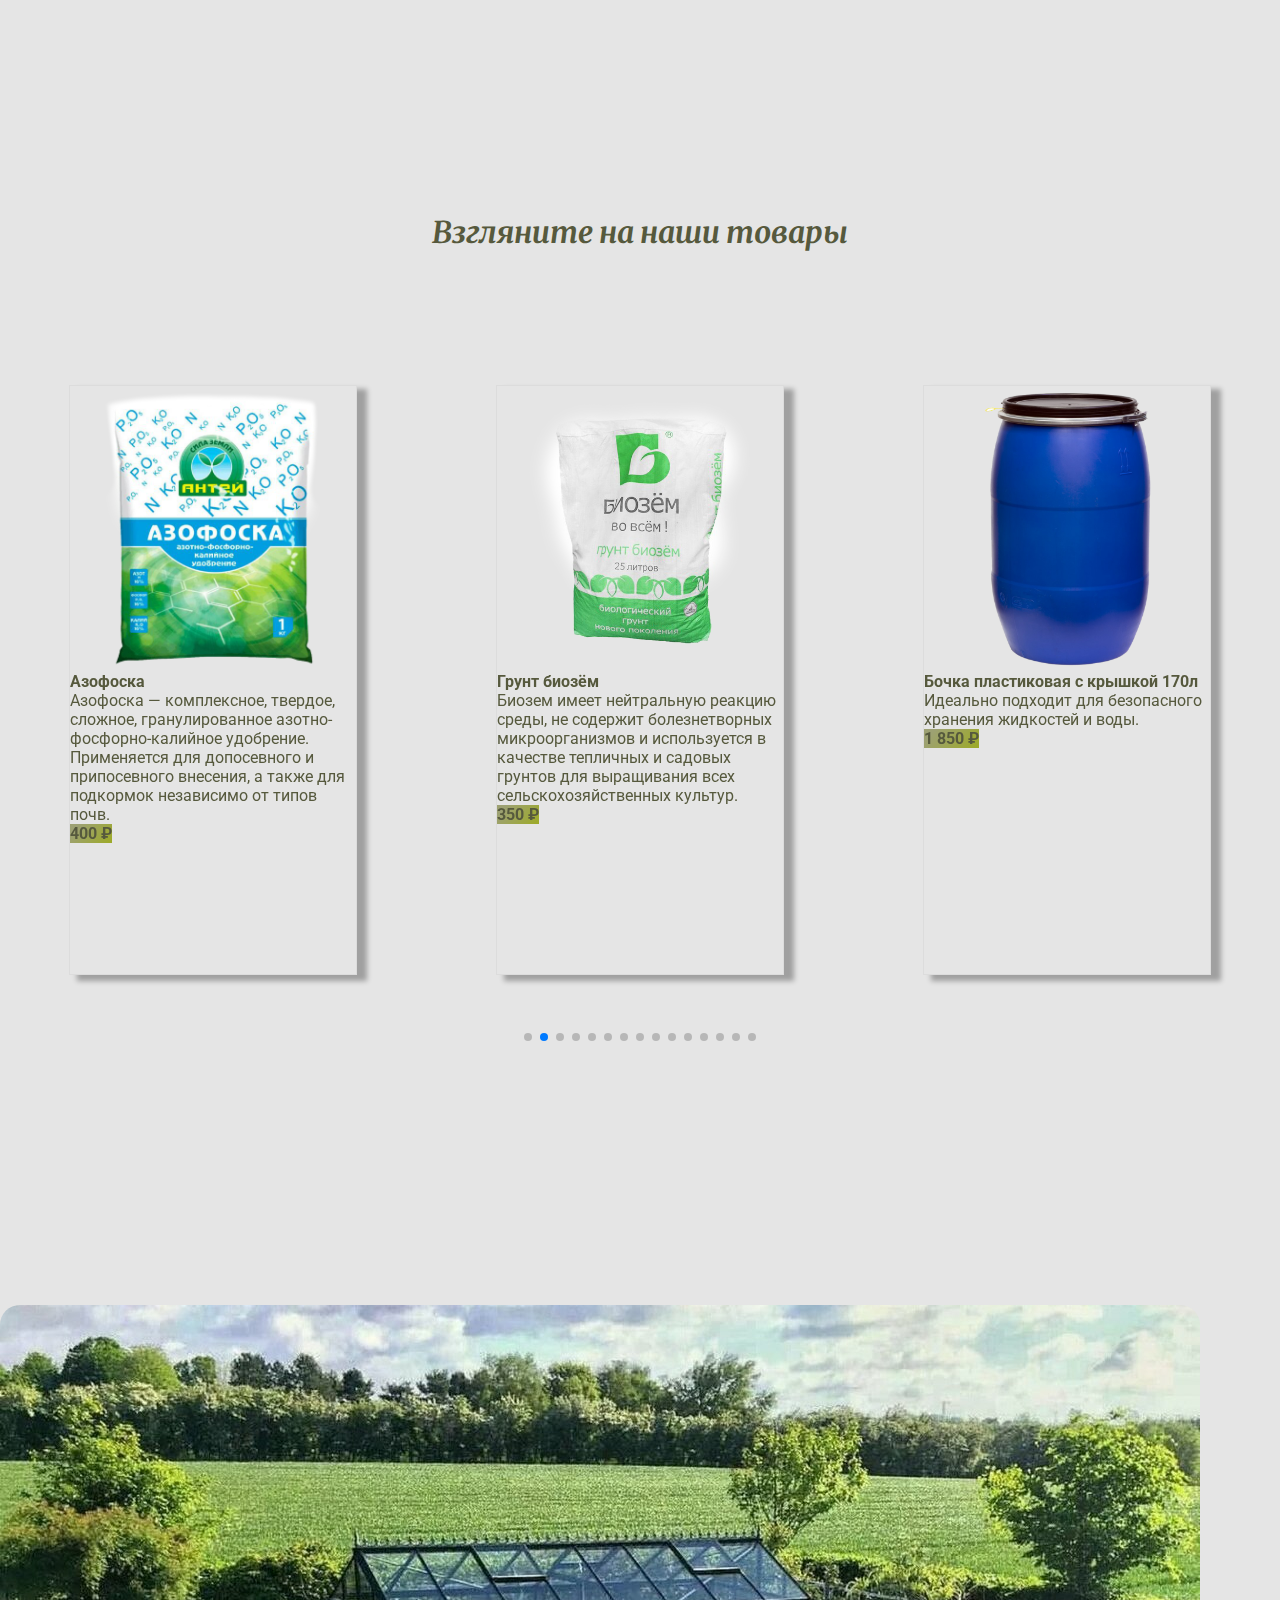
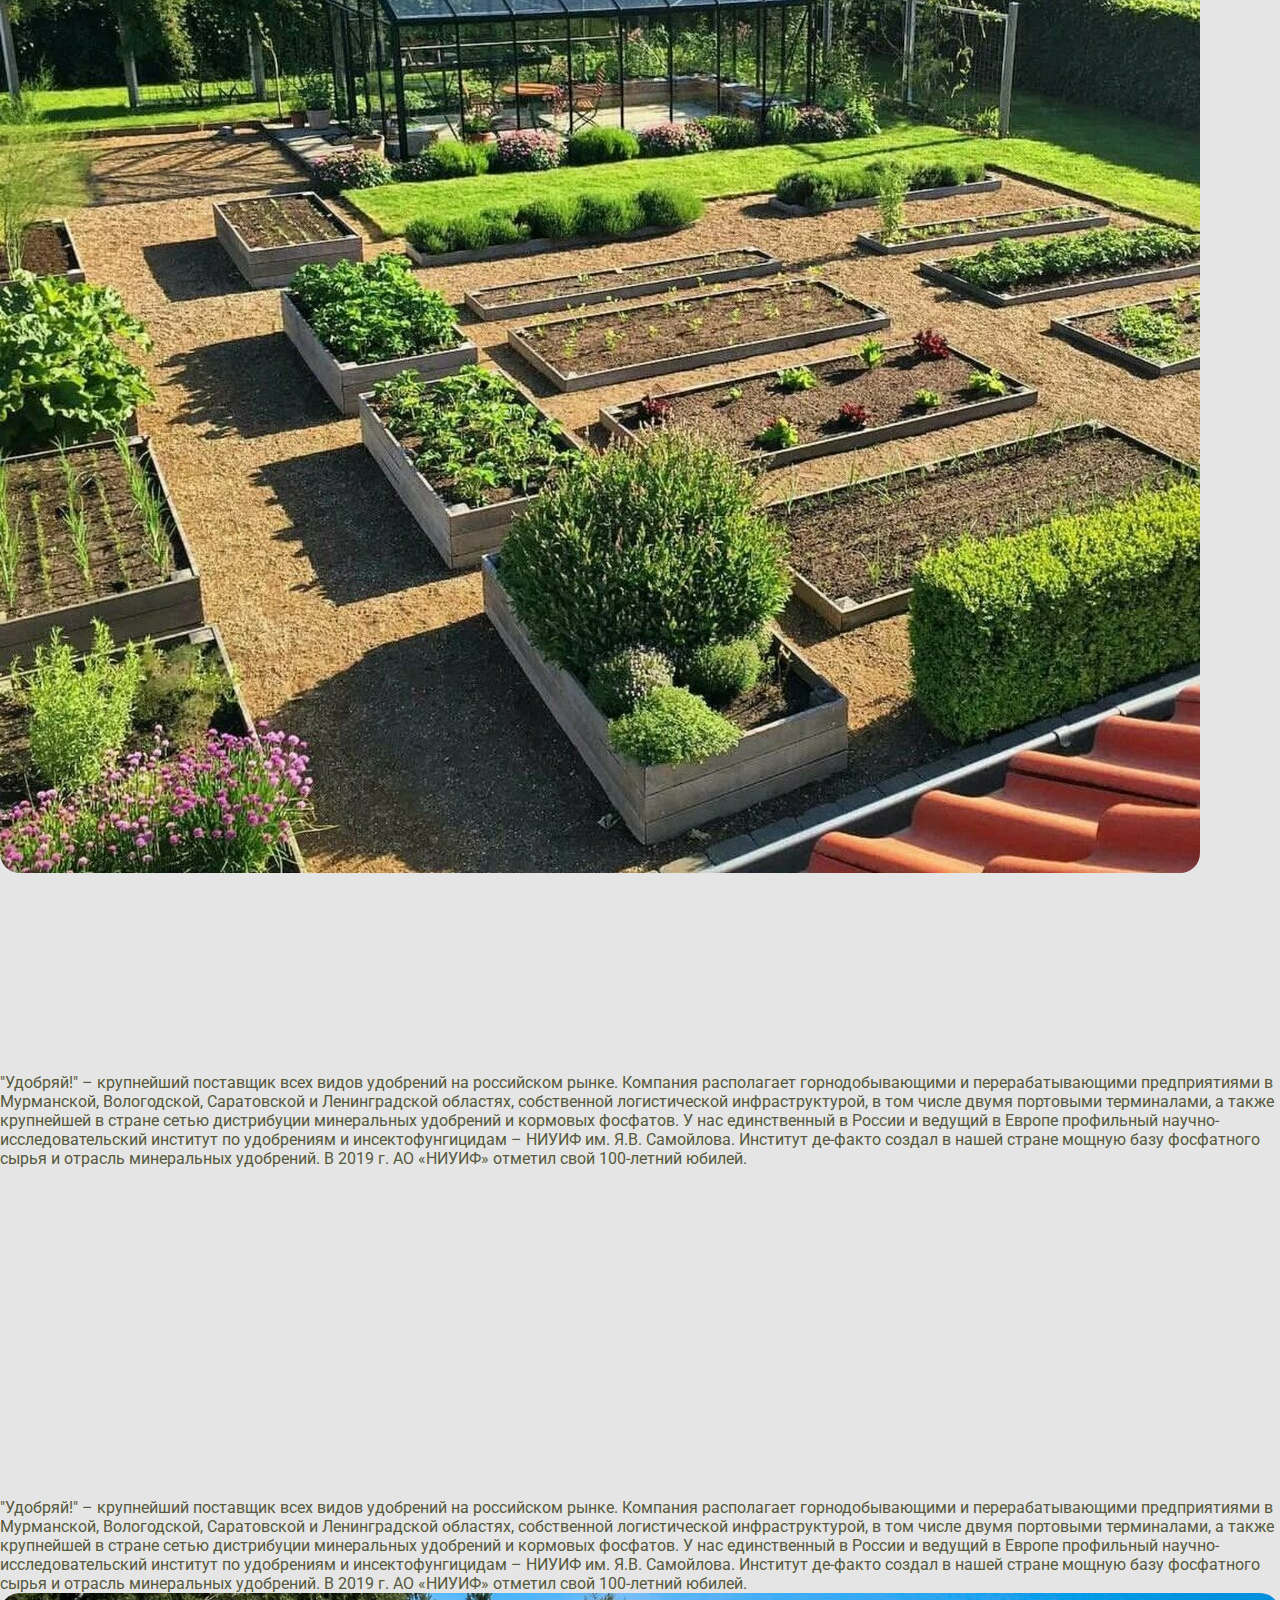
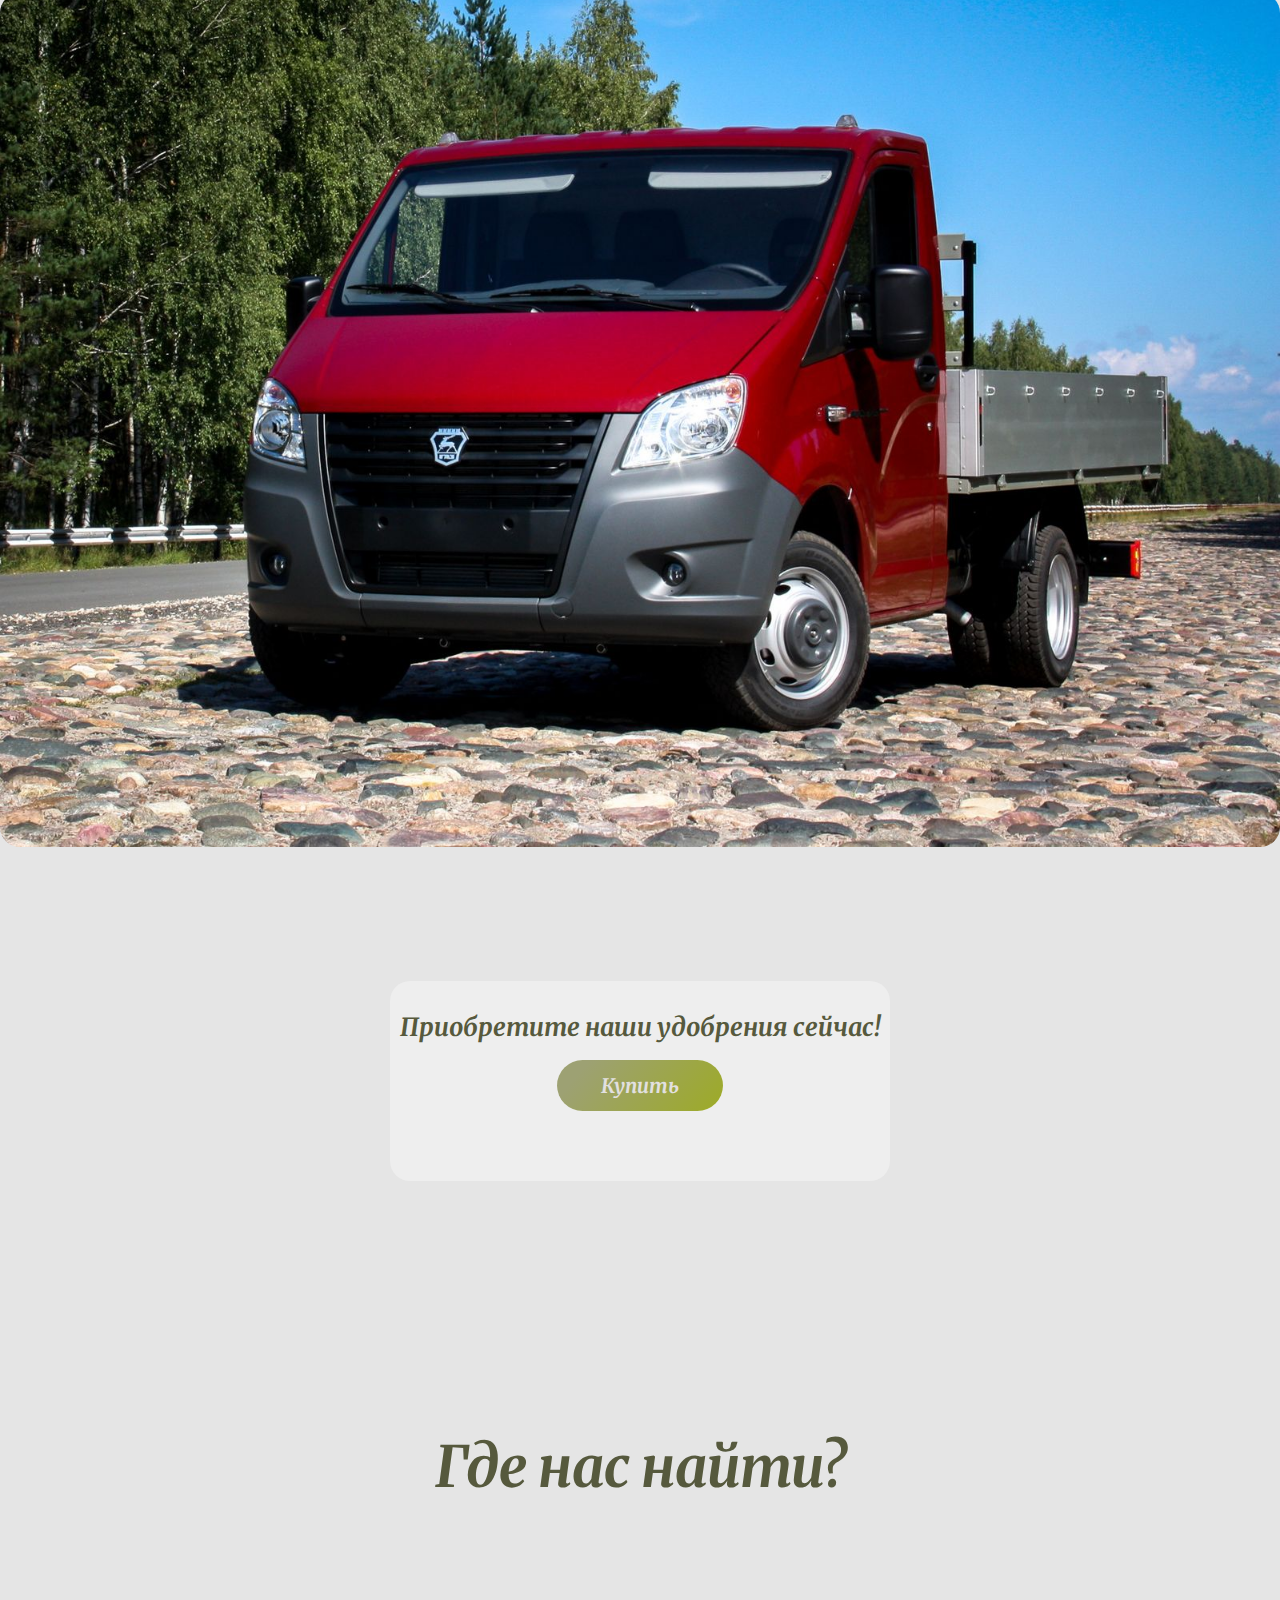
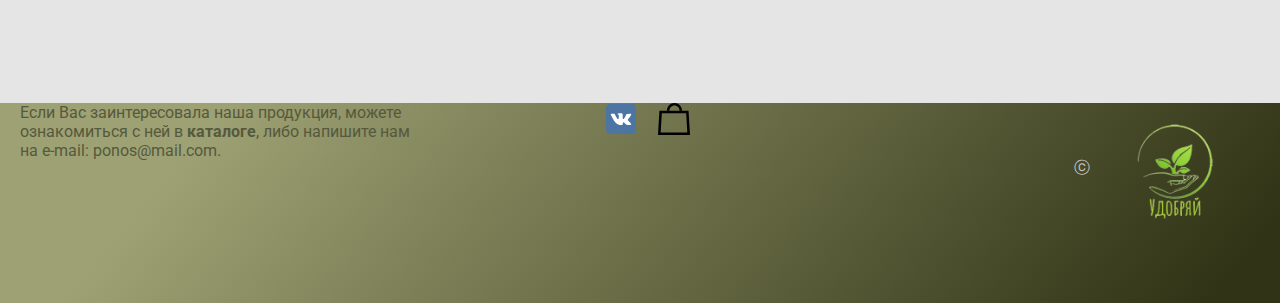
==== commit 6942292c: "qq" ====
--- a/index.html
+++ b/index.html
@@ -121,8 +121,7 @@
       <div class="row">
         <div class="main">
           <div class="main__text main__text2">
-            Мы предоставляем самые качественные продукты, после использования которых, рост листов
-            коки на твоем огороде гарантиован!
+            Мы предоставляем самые качественные продукты, после использования которых, Ваши растения остануться довольны!
           </div>
           <div class="before__text">
             <a href="./katalog.html">
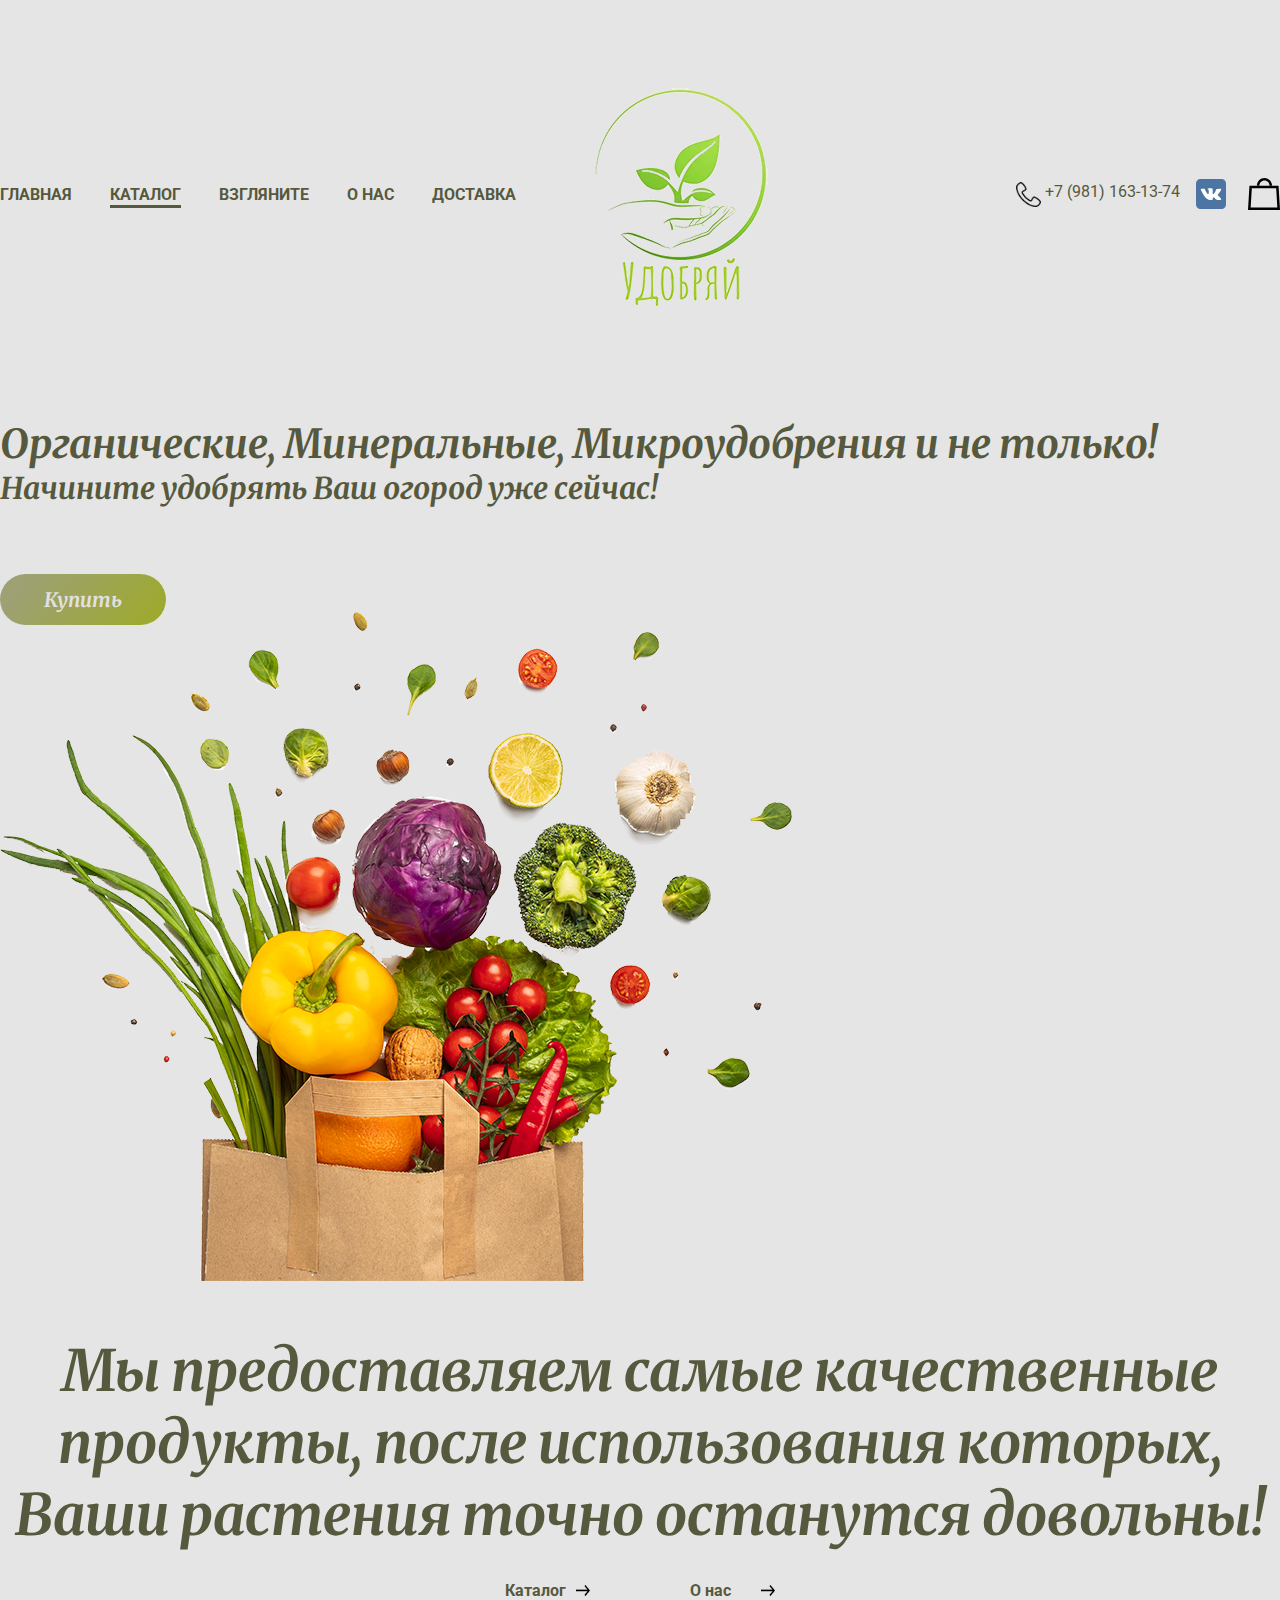
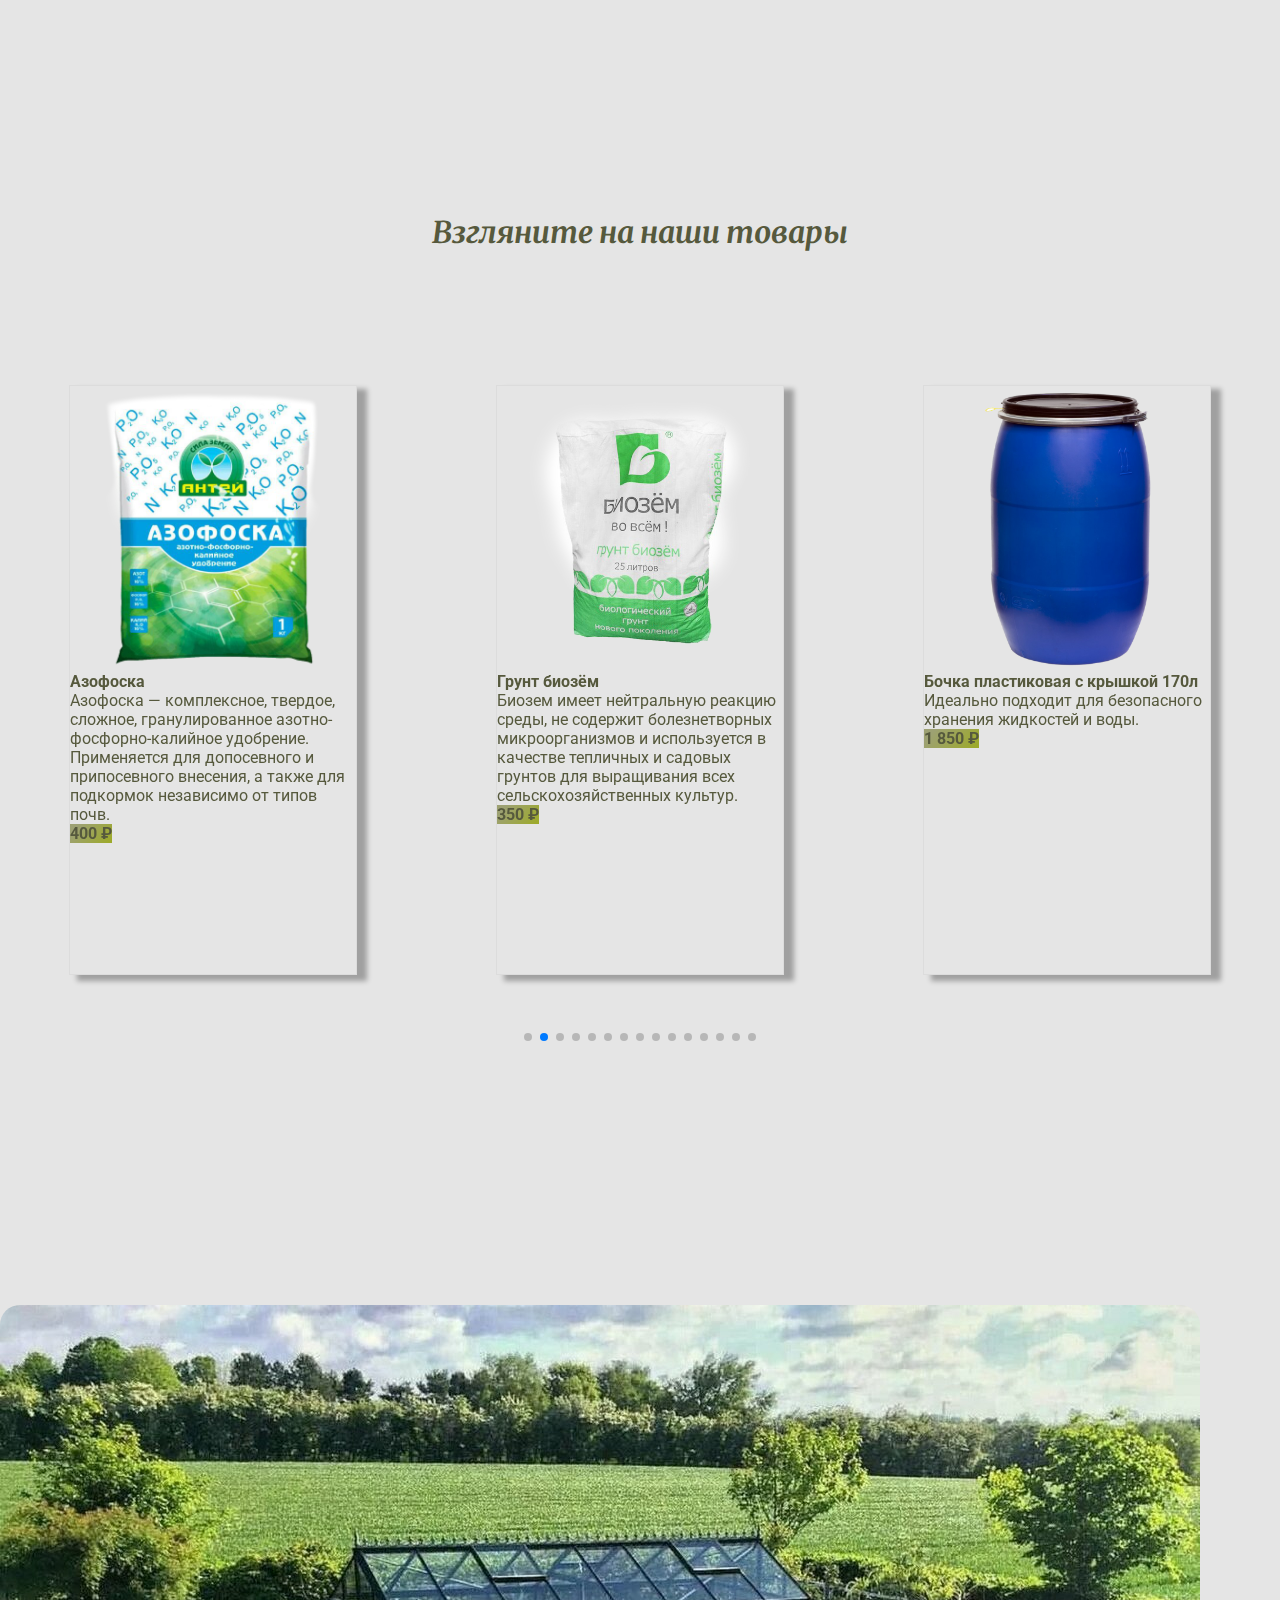
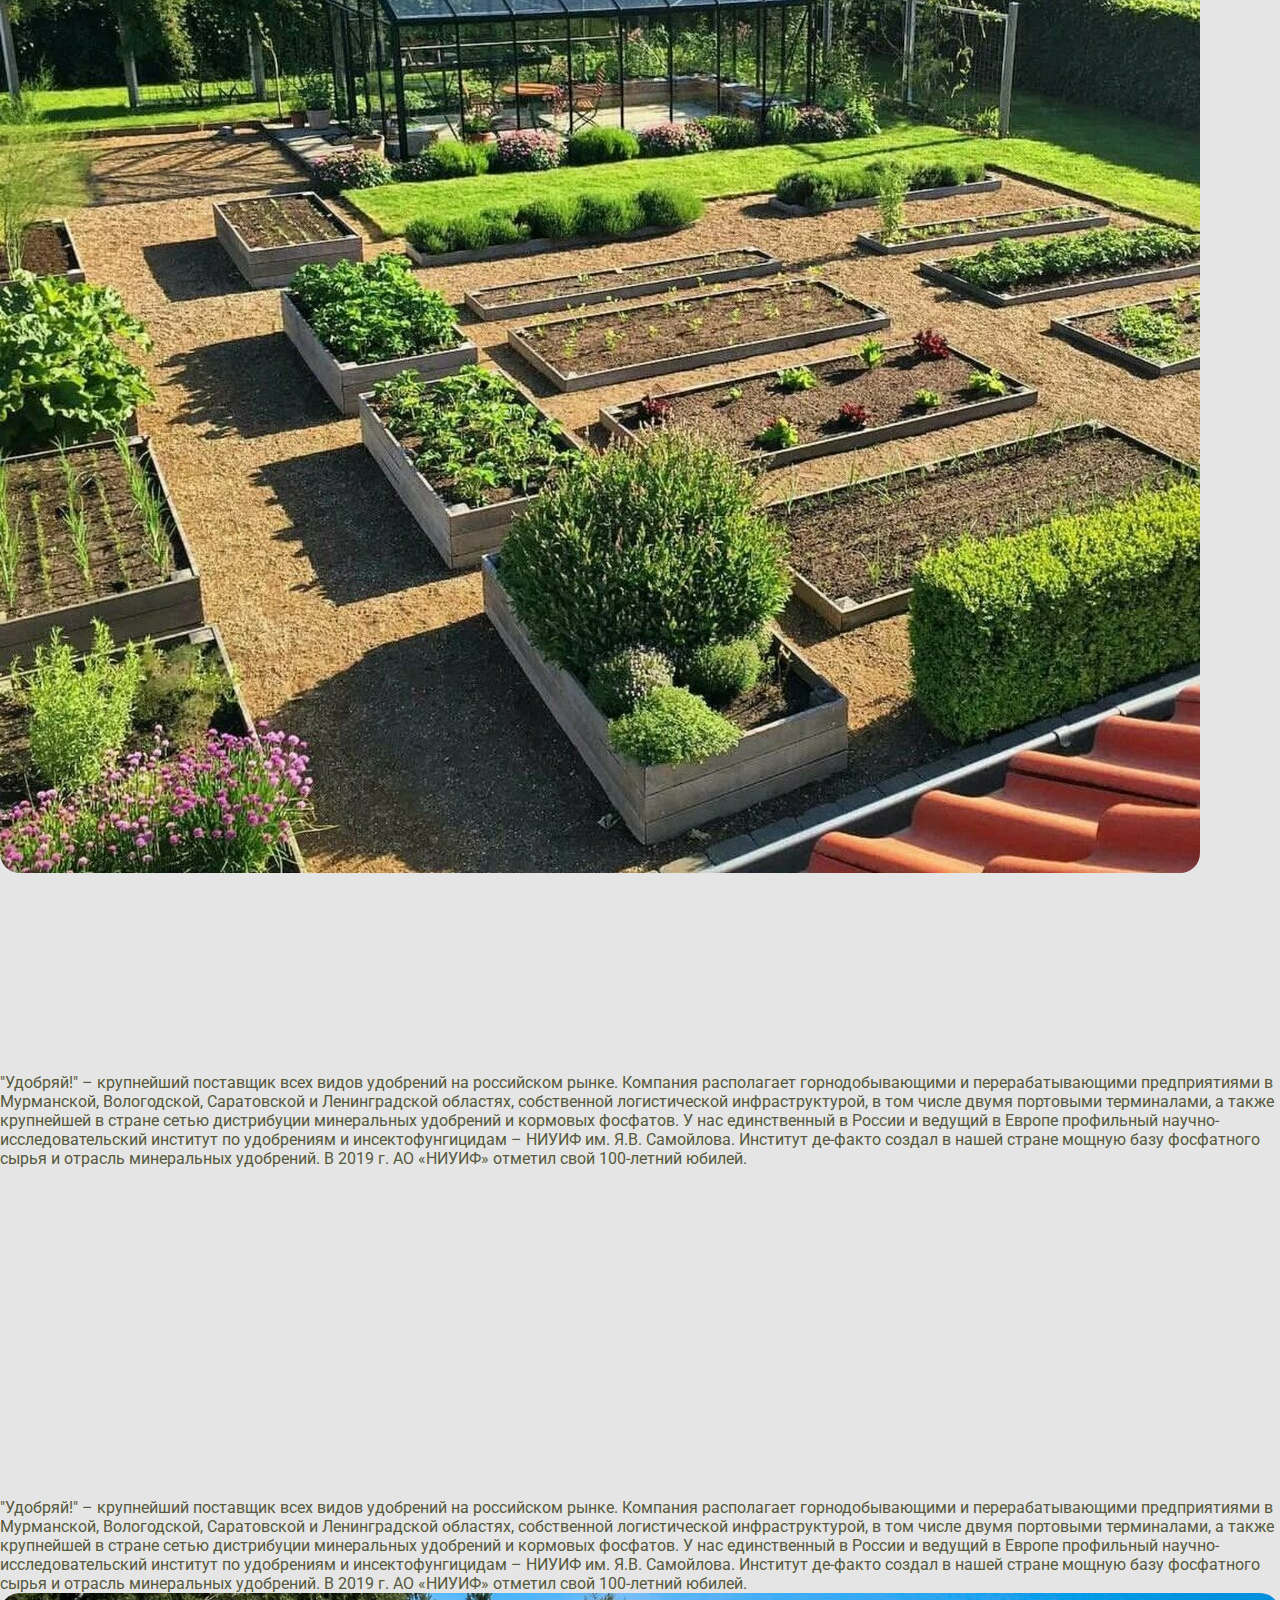
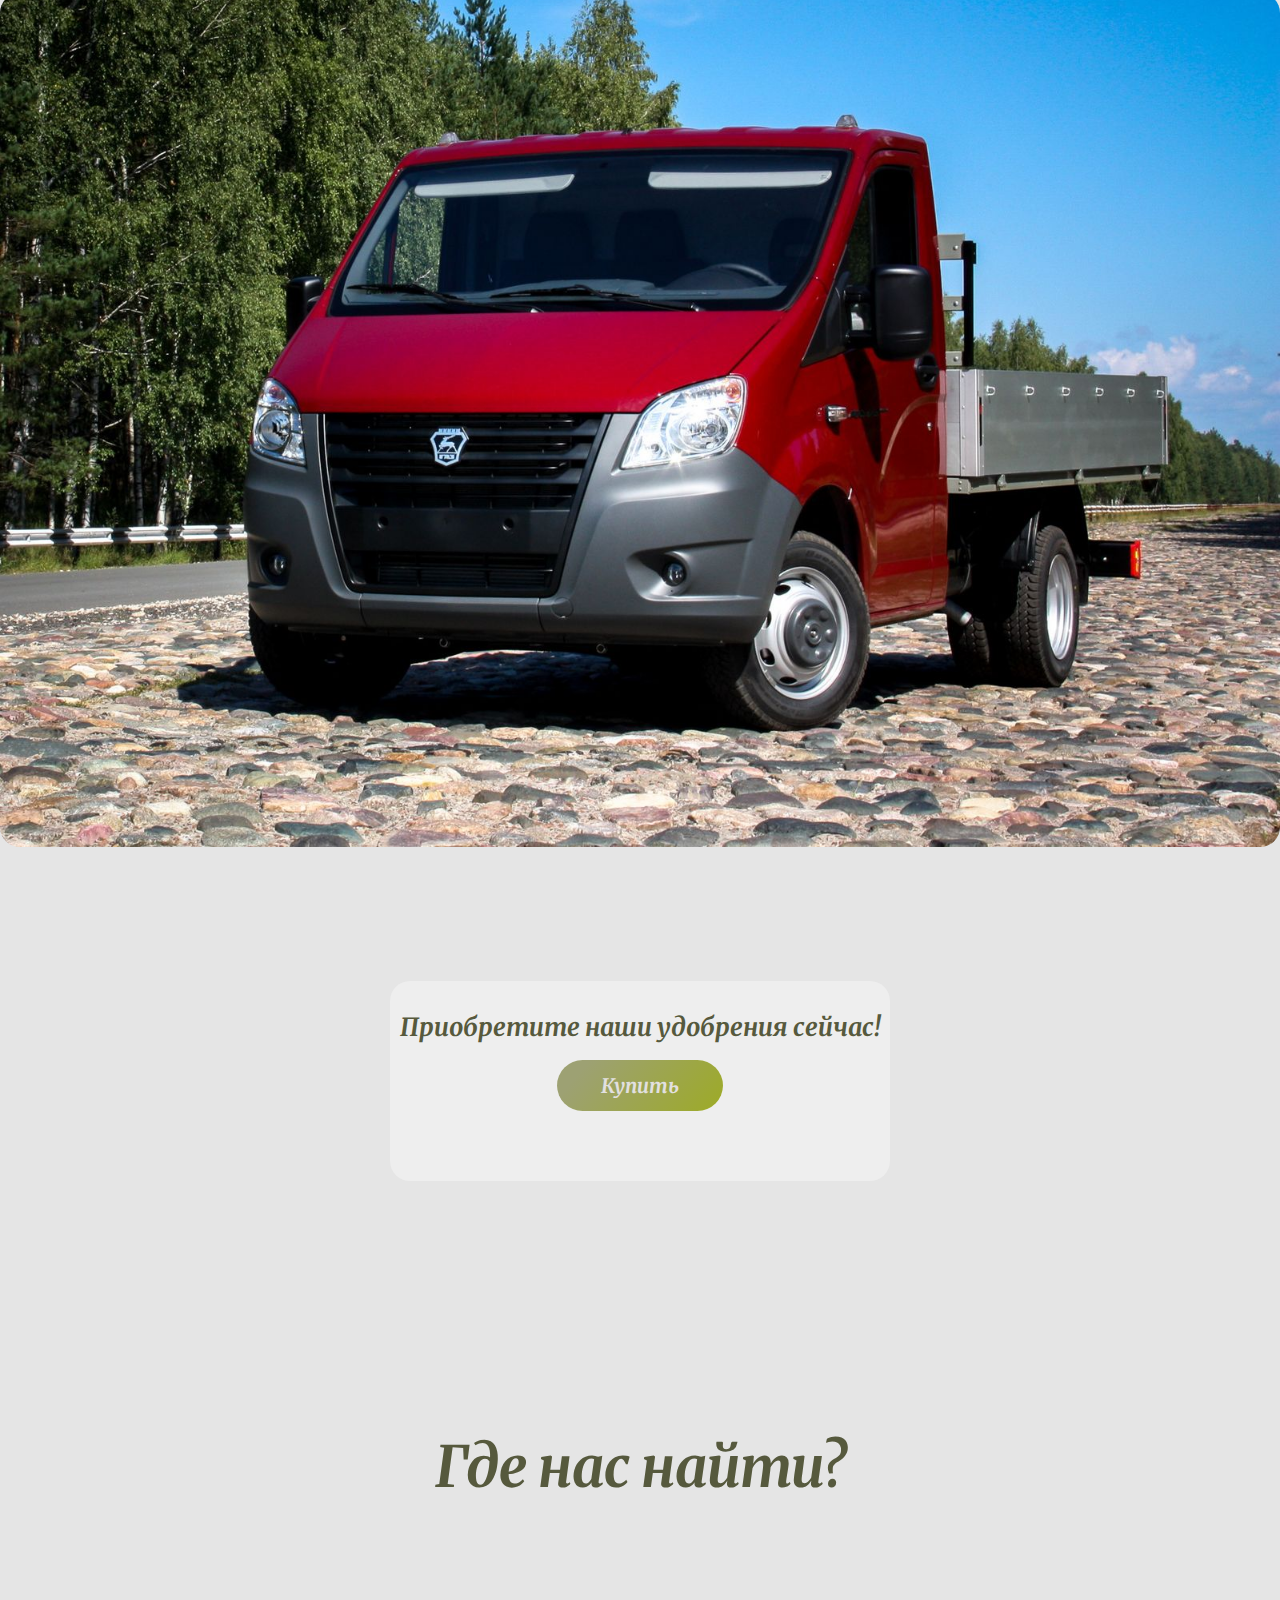
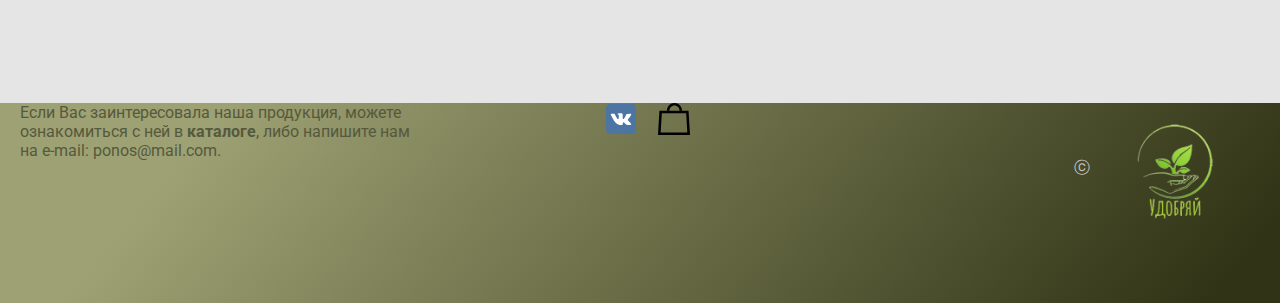
==== commit 1102755f: "qq" ====
--- a/index.html
+++ b/index.html
@@ -121,7 +121,7 @@
       <div class="row">
         <div class="main">
           <div class="main__text main__text2">
-            Мы предоставляем самые качественные продукты, после использования которых, Ваши растения остануться довольны!
+            Мы предоставляем самые качественные продукты, после использования которых, Ваши растения точно останутся довольны!
           </div>
           <div class="before__text">
             <a href="./katalog.html">
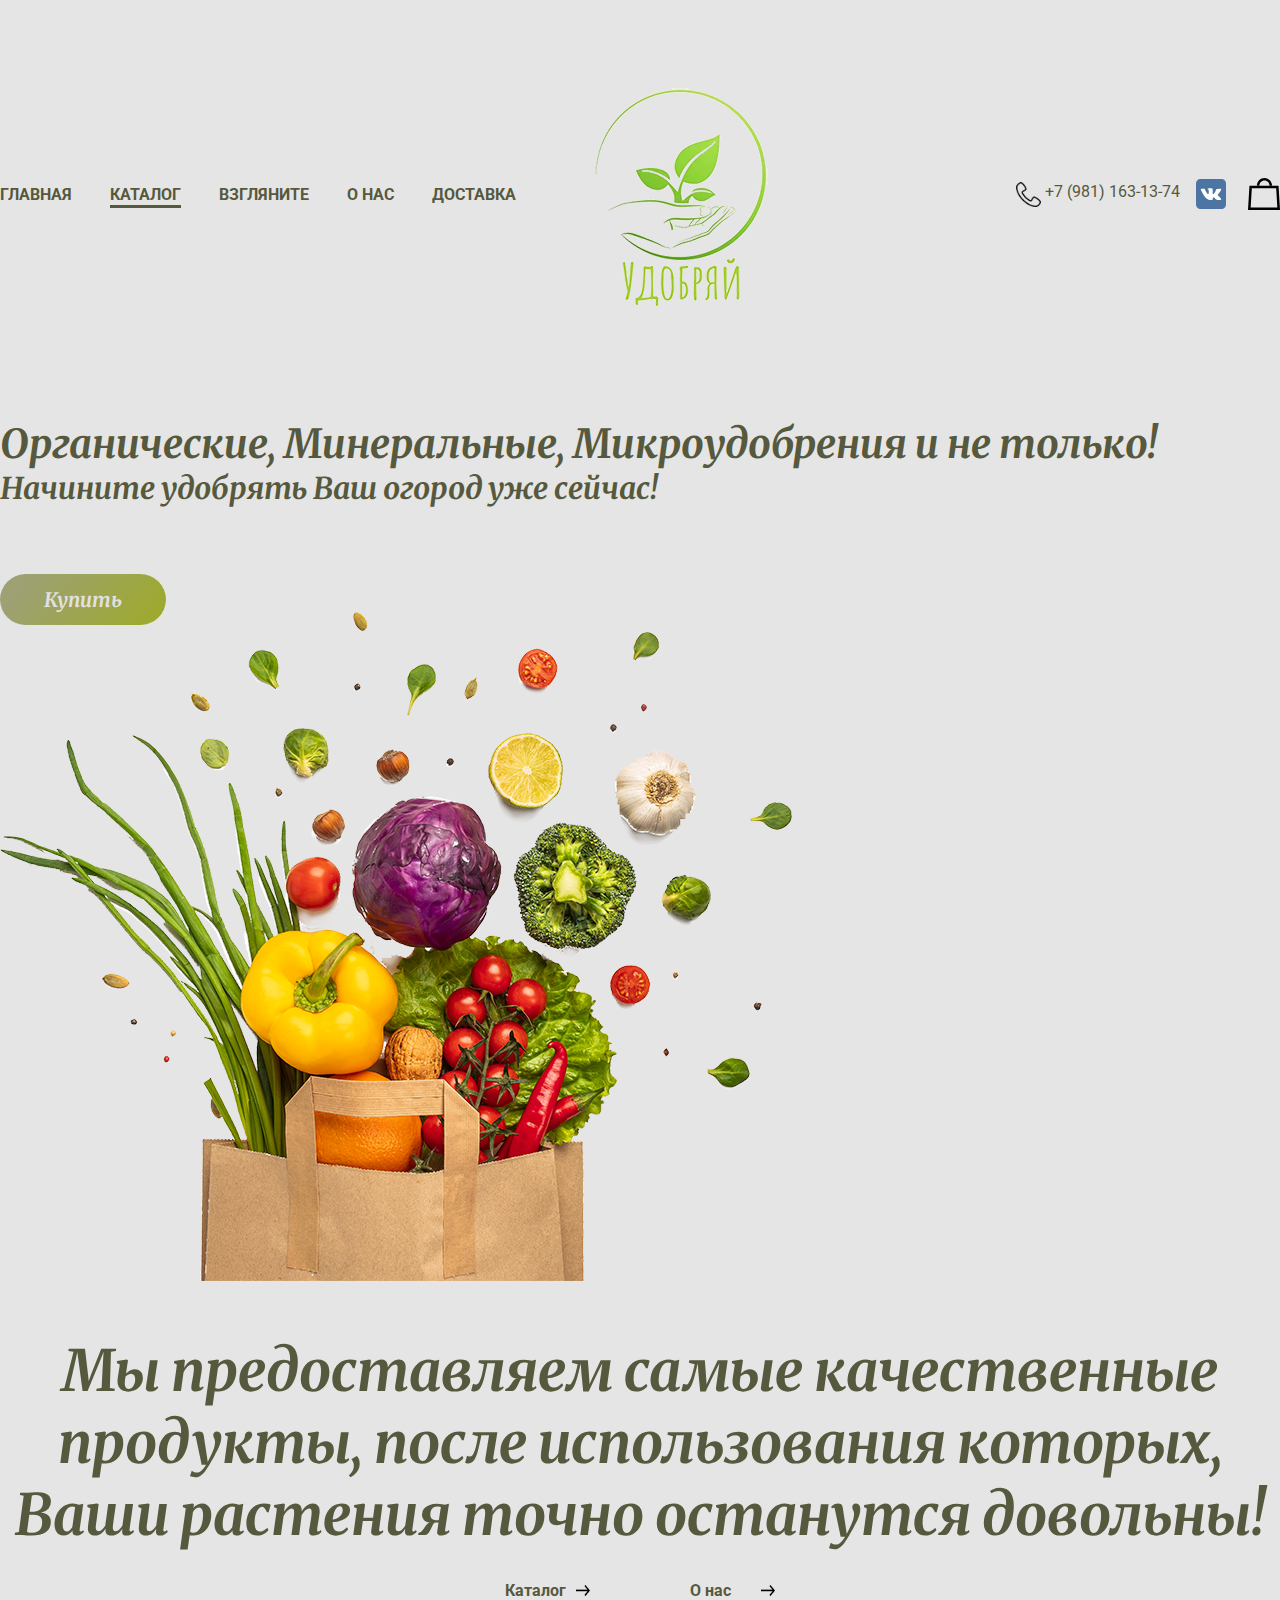
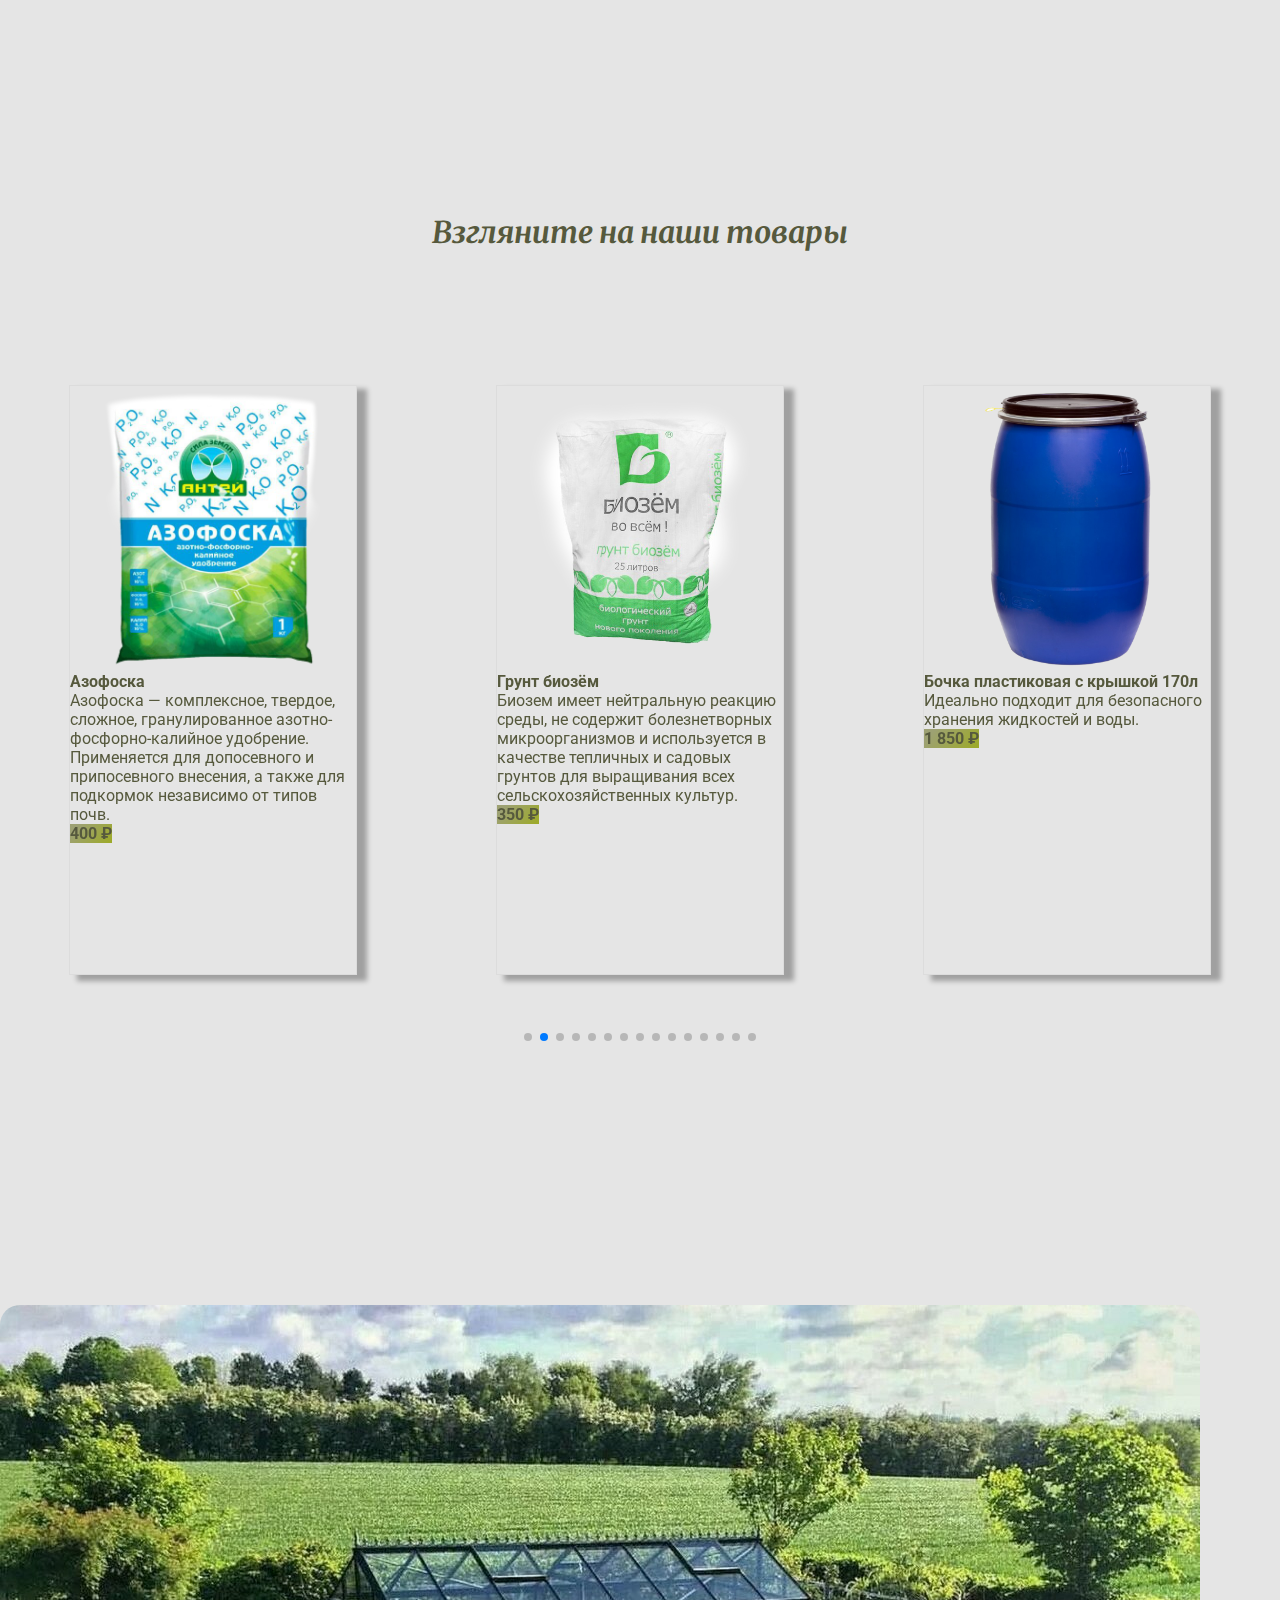
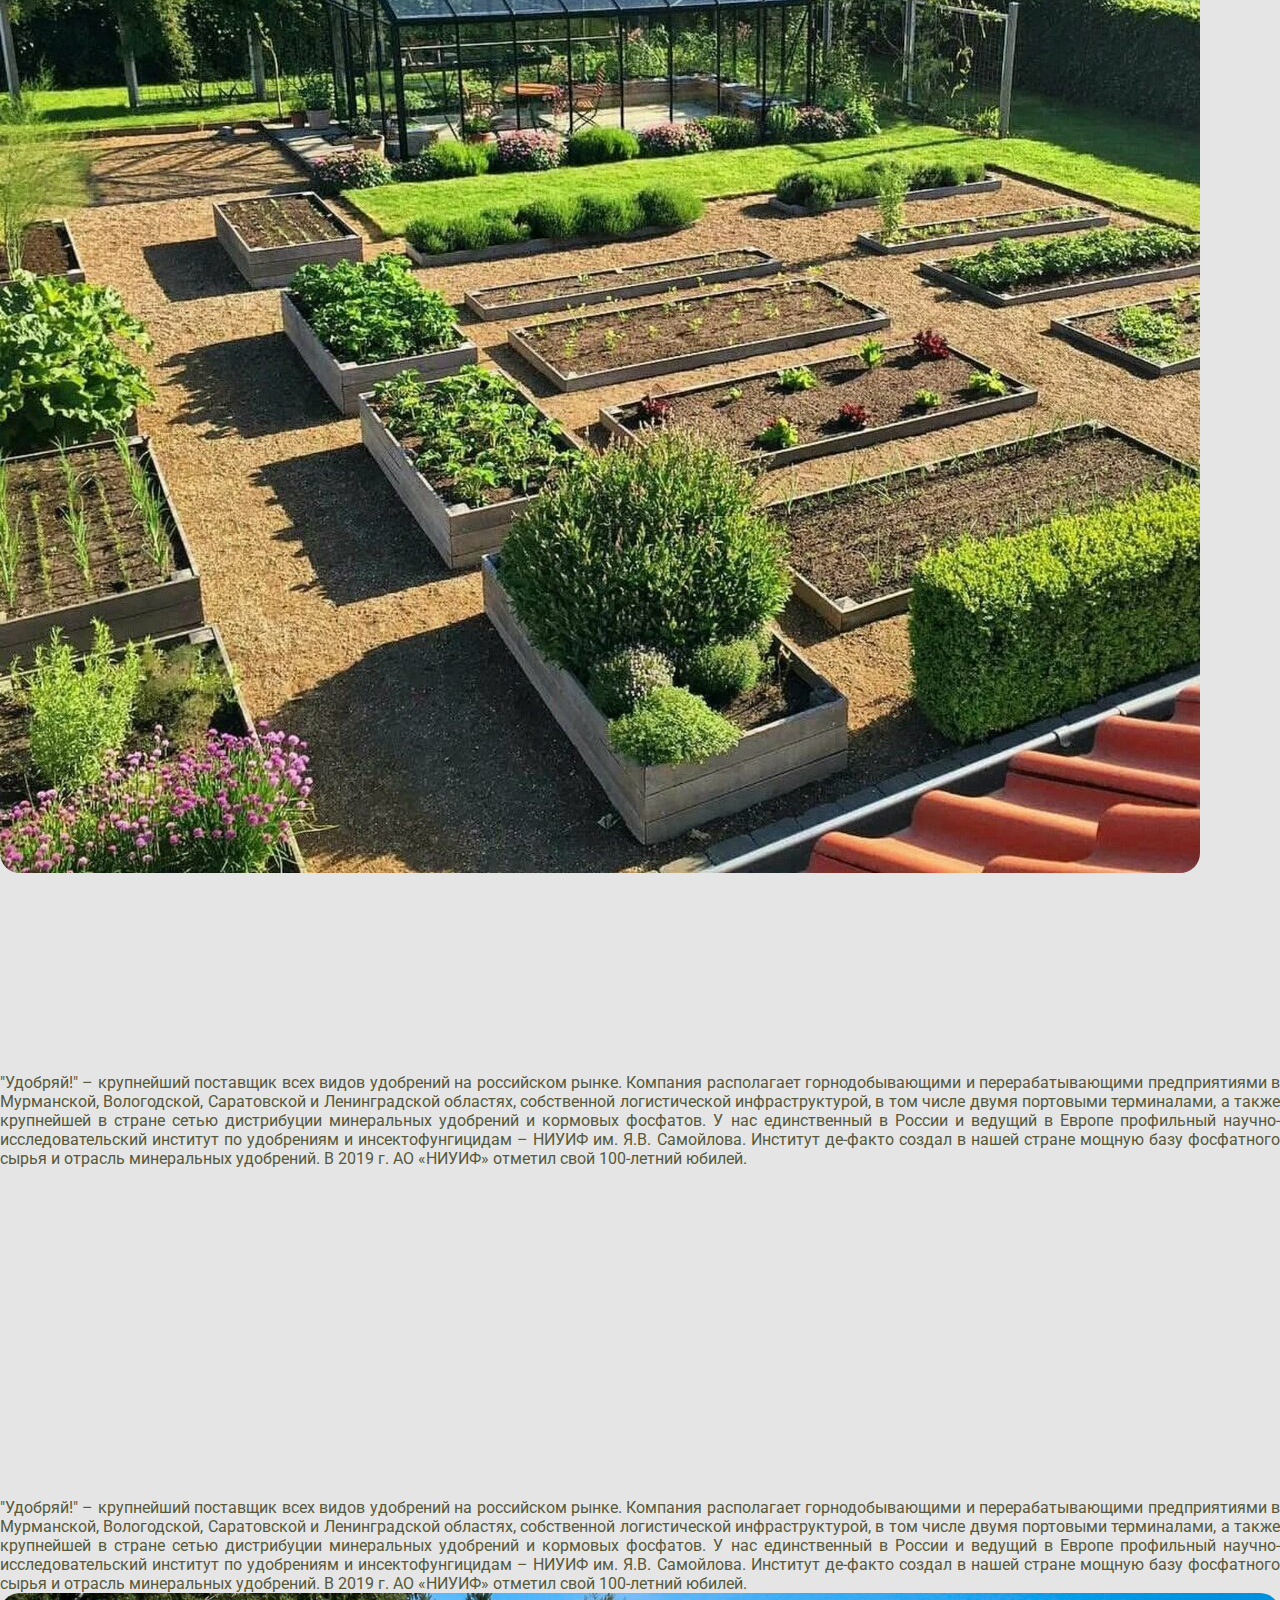
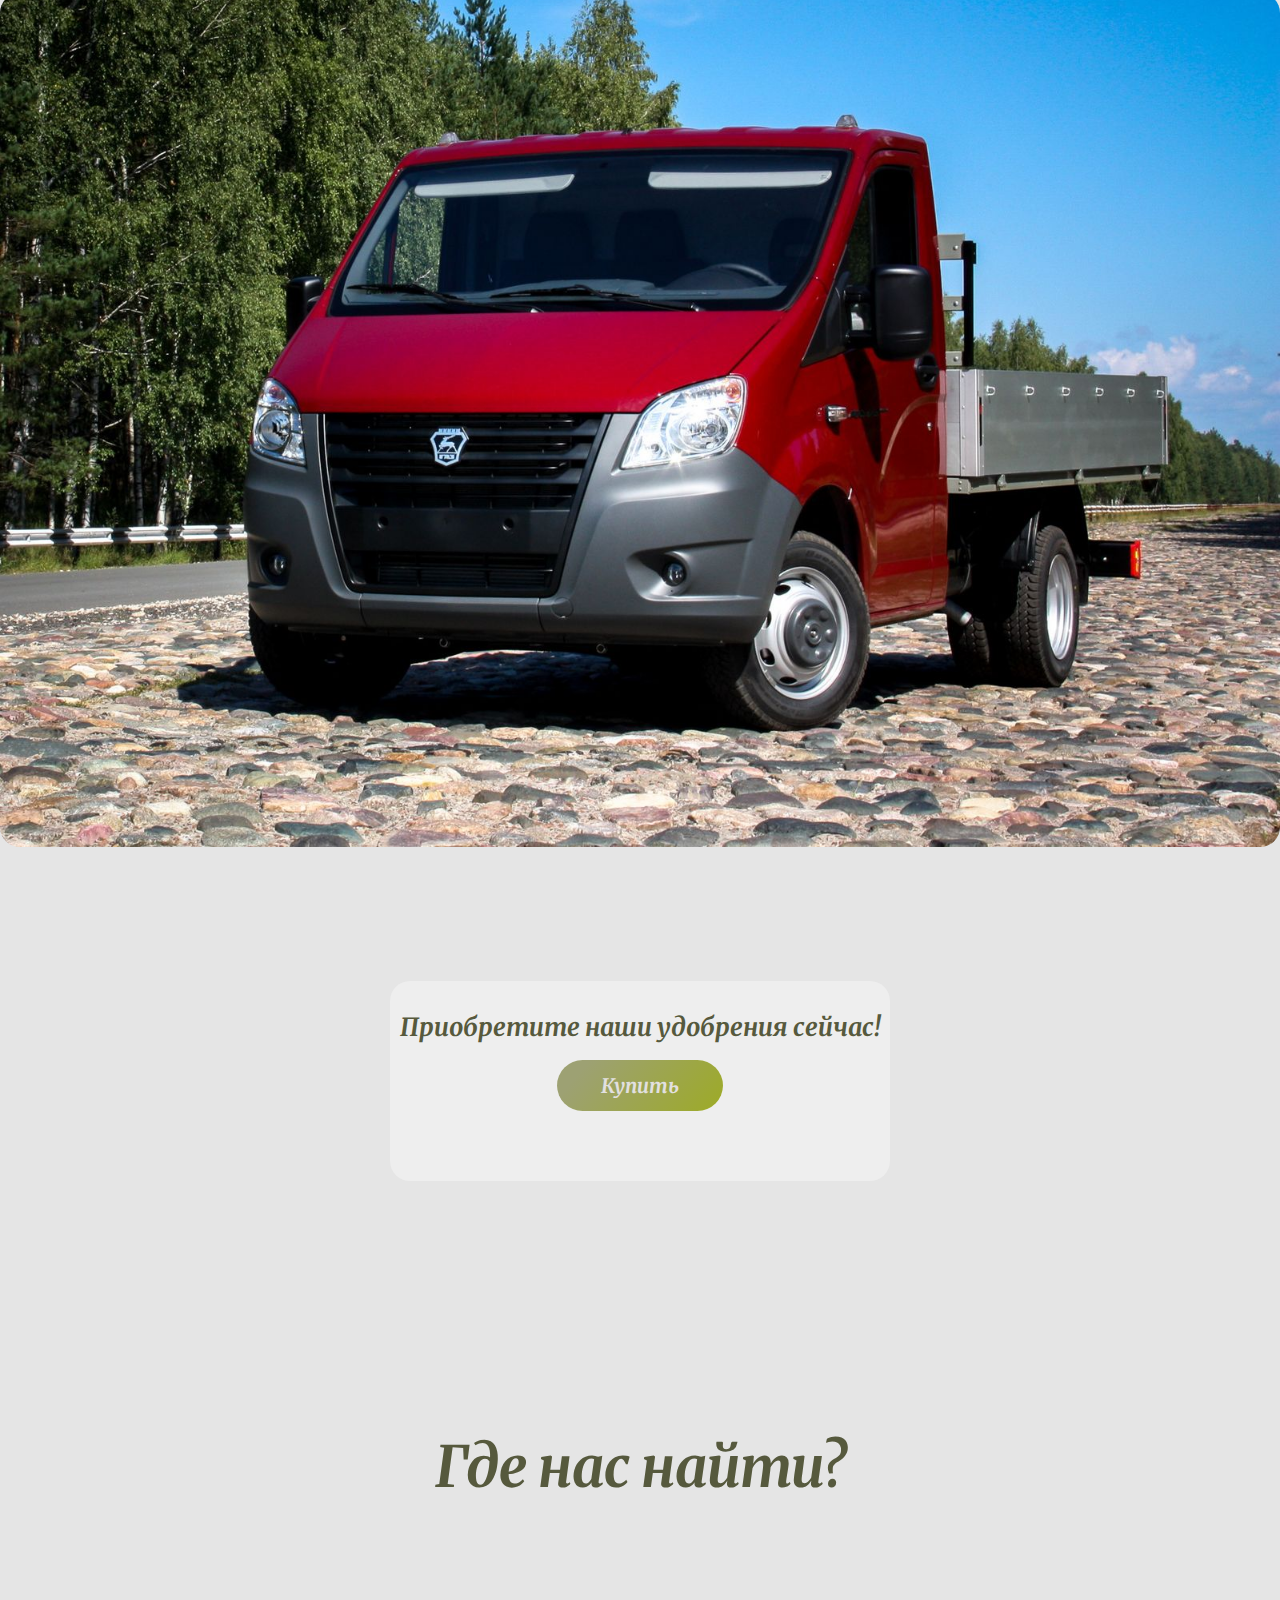
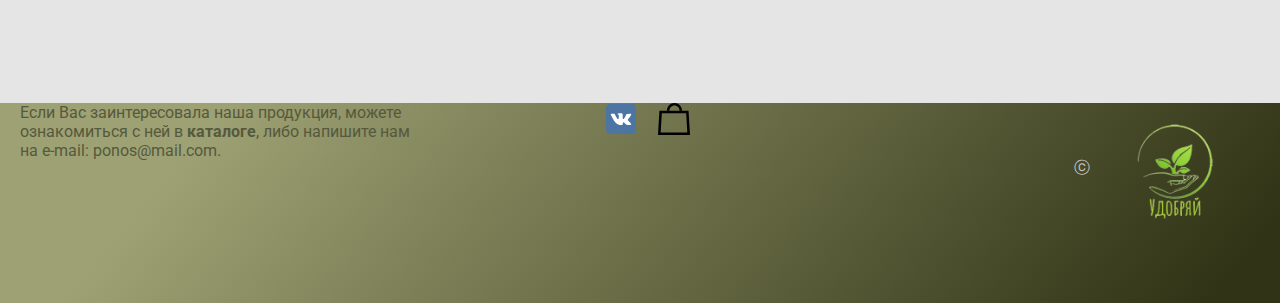
==== commit 6d6b9a78: "qq" ====
--- a/index.html
+++ b/index.html
@@ -5,8 +5,8 @@
   <meta charset="UTF-8">
   <meta http-equiv="X-UA-Compatible" content="IE=edge">
   <meta name="viewport" content="width=device-width, initial-scale=1.0">
-  <title>Удобряй - доставка удобрений по Лен Области и СПб</title>
-  <link rel="icon" href="./img/header/logo.png">
+  <title>Удобряй - доставка удобрений по Ленинградской Области и СПб</title>
+  <link rel="icon" href="./img/header/logo-title.png">
   <link href="https://cdn.jsdelivr.net/npm/bootstrap@5.2.0/dist/css/bootstrap.min.css" rel="stylesheet"
     integrity="sha384-gH2yIJqKdNHPEq0n4Mqa/HGKIhSkIHeL5AyhkYV8i59U5AR6csBvApHHNl/vI1Bx" crossorigin="anonymous">
   <link rel="stylesheet" href="./css/main.css">
@@ -376,7 +376,7 @@
     <div class="container gx-5 dostavka" id="dostavka_s">
       <div class="row gx-5">
         <div class=" col-lg-6 ">
-          <p class="dostavka__text text-center left__cont2">"Удобряй!" – крупнейший поставщик всех видов удобрений на российском
+          <p class="dostavka__text  left__cont2">"Удобряй!" – крупнейший поставщик всех видов удобрений на российском
             рынке. Компания
             располагает горнодобывающими и перерабатывающими предприятиями в Мурманской, Вологодской, Саратовской и
             Ленинградской областях, собственной логистической инфраструктурой, в том числе двумя портовыми
--- a/css/main.css
+++ b/css/main.css
@@ -240,7 +240,7 @@
 }
 
 .onas{
-    
+    text-align: justify;
 }
 
 .ogorod {
@@ -266,7 +266,7 @@
 }
 
 .dostavka__text {
-    
+    text-align: justify;
 }
 
 .gazel {
